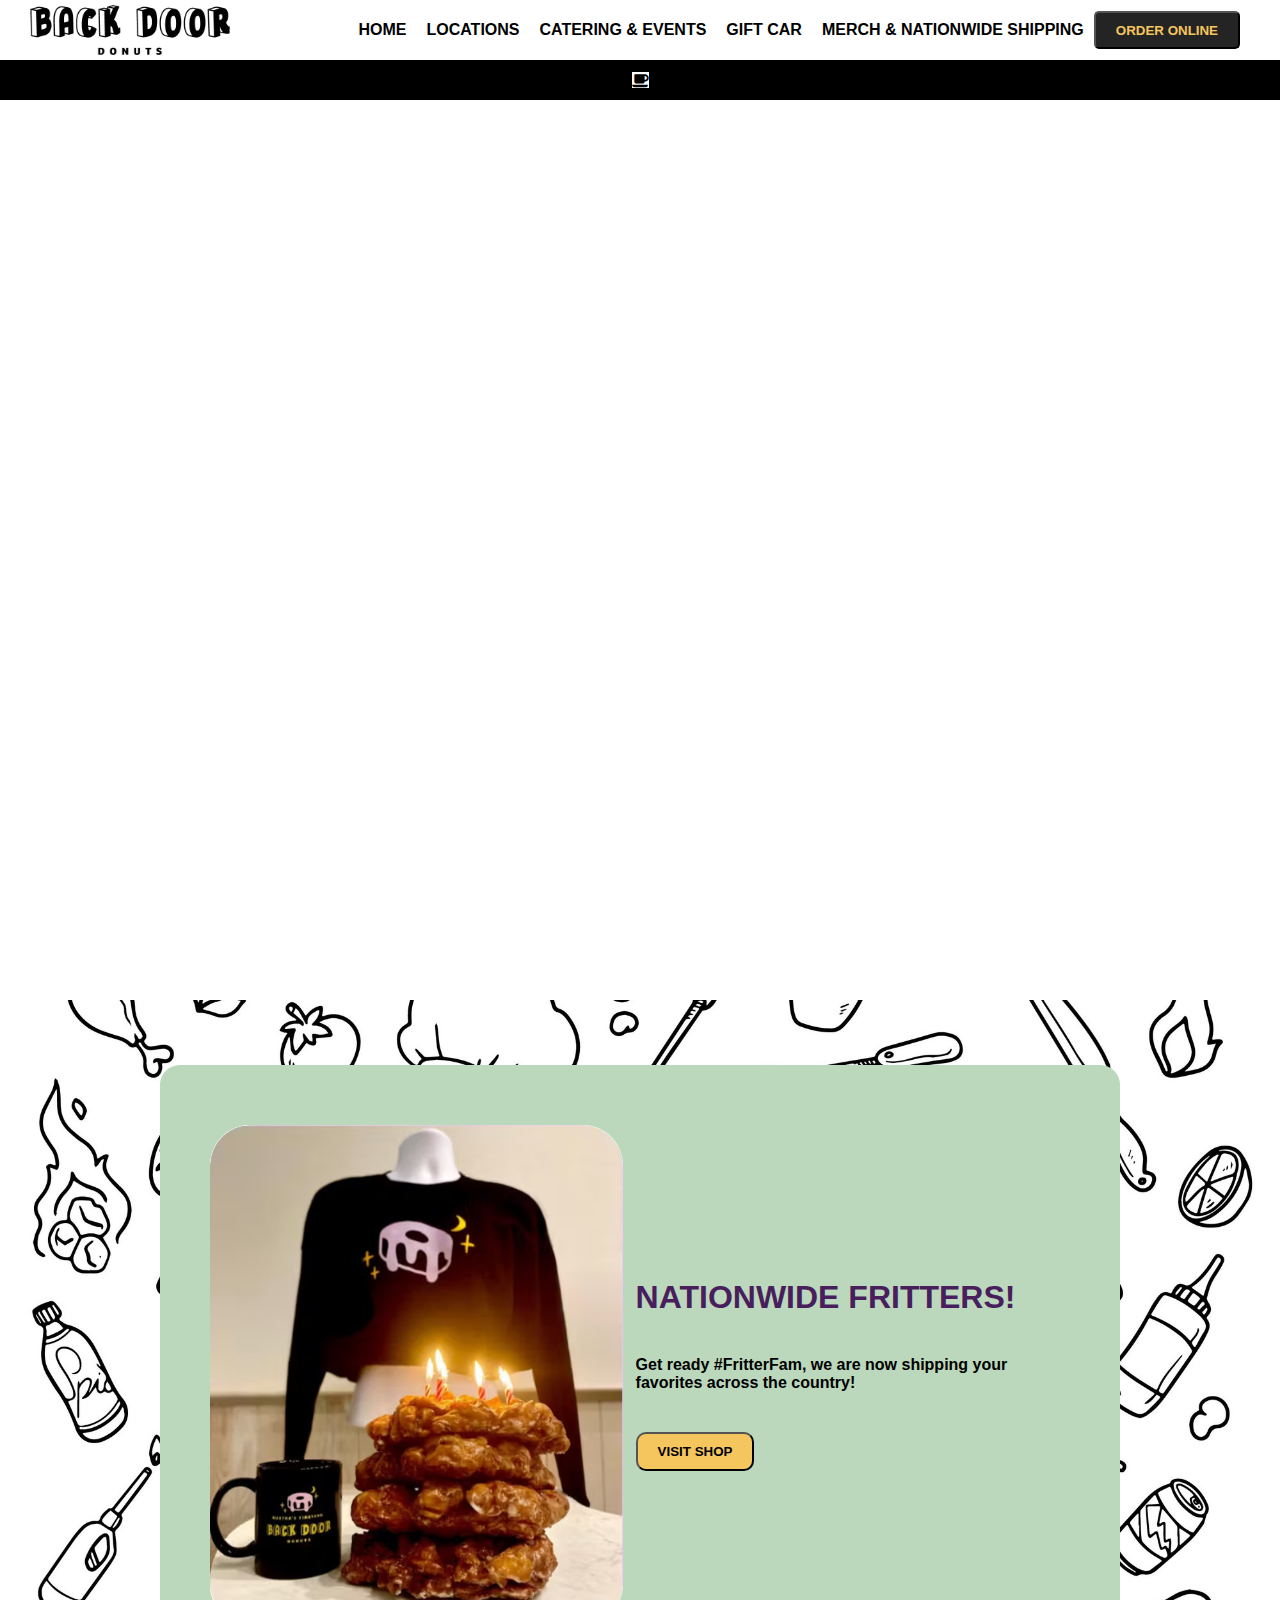
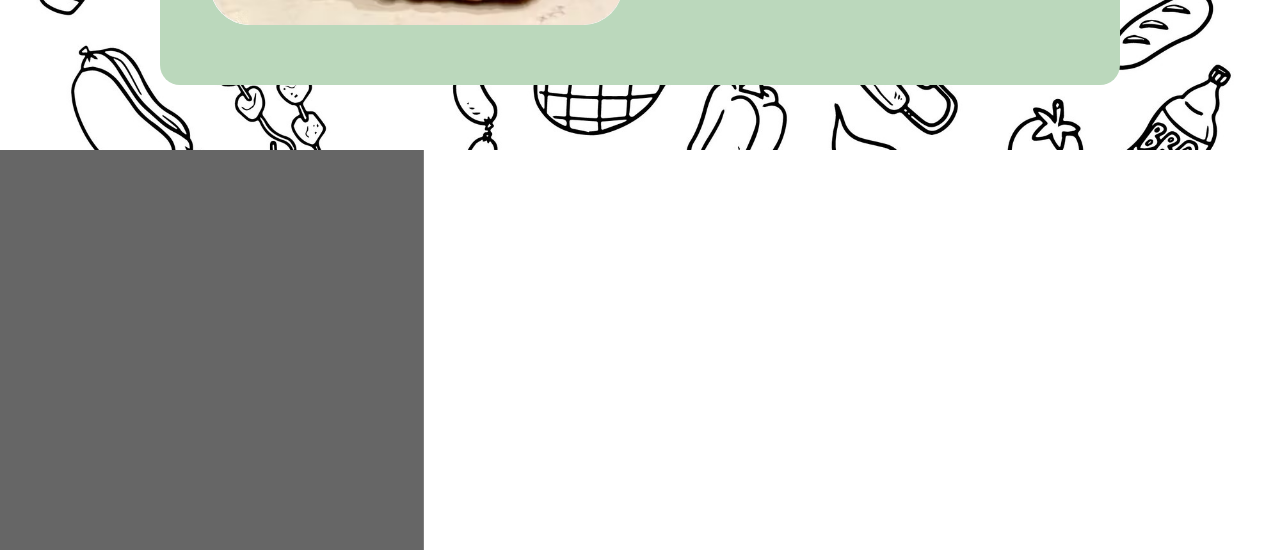
==== resturantWebsite/index.html @ cfe235b6 "adding the next section plus next section" ====
<!DOCTYPE html>
<html lang="en">
<head>
    <meta charset="UTF-8">
    <meta name="viewport" content="width=device-width, initial-scale=1.0">
    <title>Haywhy Restaurant</title>
    <link href="index.css" rel="stylesheet">
    <link rel="stylesheet" href="https://cdnjs.cloudflare.com/ajax/libs/font-awesome/4.7.0/css/font-awesome.min.css">
    <link rel="icon" type="image/x-icon" href="./assets/websitelogo.png">
</head>
<body>
    <header>
        <nav>
            <div>
                <img src="./assets/websitelogo.png" alt="">
            </div>
            <div>
                <ul>
                    <li>Home</li>
                    <li class="dropdown">
                        Locations
                        <div class="dropdown-content">
                            <a href="#">Back Door Donut Oak Bluffs</a>
                            <a href="#">Back Door Donut Boston Pop-up</a>
                        </div>
                    </li>
                    <li>Catering & Events</li>
                    <li>Gift car</li>
                    <li>Merch & Nationwide shipping</li>
                    <button class="nav-button">Order online</button>
                </ul>
            </div>
        </nav>
    </header>
    <div class="scnd-header">
        <i class="fa fa-coffee"></i>
    </div>
    <section>
        <div class="hero">
            <iframe src="//player.vimeo.com/video/863337217?title=0&amp;byline=0&amp;landscape=1&amp;color=3a6774&amp;autoplay=1&amp;loop=1&amp;background=1" frameborder="0" marginwidth="0" marginheight="0" hspace="0" vspace="0" width="100%" framespacing="0" height="100%"></iframe>
        </div>
    </section>
    <section>
        <div class="visit-hero">
            <div class="section-content">
                <div class="section-image">
                    <img src="./assets/second hero pics.avif" alt="">
                </div>
                <div class="section-text">
                    <h1>NATIONWIDE FRITTERS!</h1>
                    <p>Get ready #FritterFam, we are now shipping your favorites across the country!</p>
                    <button class="visit-button">Visit shop</button>
                </div>
            </div>
        </div>
    </section>
    <section>
        <div class="images-section">
            <div class="first-container">
                <div class="first">
                    <h2>Donuts & Fritters</h2>
                </div>
            </div>
            <div class="first-container">
                <div class="second">
                    <h2>Donuts & Fritters</h2>
                </div>
            </div>
            <div class="first-container">
                <div class="third">
                    <h2>Donuts & Fritters</h2>
                </div>
            </div>
        </div>
    </section>
</body>
</html>
---- resturantWebsite/index.css ----
*{
    margin: 0;
    padding: 0;
    background-color: white;
    font-family: Helvetica, sans-serif;
    font-weight: bold;
    box-sizing: border-box;
}
html, body{
    background-color: rgb(187, 56, 56);
    padding: 0;
    margin: 0;
}

nav{
    display: flex;
    align-items: center;
    justify-content: space-between;
    height: 60px;
    padding: 5px 20px;
}
nav img{
    width: 200px;
    height: 50px;
}

nav ul, nav div, nav li{
    display: flex;
    justify-content: space-between;
    background: transparent;
    text-transform: uppercase;
    padding: 10px;
}
.nav-button{
    padding: 5px 20px;
    text-transform: uppercase;
    border-radius: 5px;
    background-color: rgb(36,36,36);
    color: rgb(246,198,94);
    font-family: Helvetica, sans-serif;
    font-weight: bold;
}

.dropdown{
    overflow: hidden;
    float: left;
}

.dropdown-content{
    display: none;
    position: absolute;
    width: 150px;
    font-size: 12px;
    padding: 10px 0;
    background-color: white;
    margin-top: 15px;
}

.dropdown:hover .dropdown-content{
    display: block;
}

.dropdown-content a {
    float: none;
    color: black;
    padding: 5px 5px;
    text-decoration: none;
    display: block;
    text-align: left;
    margin-left: 0;
}
 
.scnd-header{
    display: flex;
    align-items: center;
    justify-content: center;
    background-color: black;
    width: 100%;
    height: 40px;
}

.hero{
    display: flex;
    height: 100vh;
    width: 100%;
    padding: 0;
    margin: 0;
    background-color: rgb(36,36,36);
    line-height: 0;
    overflow-x: hidden;
}

iframe{
    margin: 0px;
    padding: -30px;
    border: none;
    line-height: 0;
    float: left;
    overflow-x: hidden;
    display: block;
    white-space: nowrap;
    left: 0;
}

.visit-hero{
    display: flex;
    justify-content: center;
    align-items: center;
    width: 100%;
    height: 750px;
    background: url("./assets/website_background.jpg");
    background-position: center;
    background-repeat: no-repeat;
    background-size: cover;
}

.section-content{
    display: flex;
    justify-content: space-between;
    align-items: center;
    width: 75%;
    height: 620px;
    padding: 50px;
    border-radius: 20px;
    background-color: rgb(187,216,188);
}

.section-image{
    display: flex;
    height: 500px;
    width: 40%;
    margin-right: 10px;
    border-radius: 40px;
}
.section-image img{
    border-radius: 40px;
}

.section-text{
    display: flex;
    flex-direction: column;
    height: 500px;
    gap: 40px;
    width: 54%;
    padding-left: 30px;
    align-items: start;
    justify-content: center;
    background: transparent;
}
.section-text h1{
    background: transparent;
    font-size: xx-large;
    font-weight: bolder;
    color: rgb(72,30,92);
}
.section-text p{
    background: transparent;
}
.visit-button{
    background-color: rgb(246,198,94);
    padding: 10px 20px;
    border-radius: 10px;
    text-transform: uppercase;
    font-weight: bold;
}

.images-section{
    display: flex;
    text-align: center;
}
.first-container{
    width: 33.1%;
    height: 400px;
    overflow: hidden;
    position: relative;
    display: inline-block;
    cursor: pointer;
}
.first, .second, .third{
    height: 100%;
    width: 100%;
    background-size: cover;
    background-repeat: no-repeat;
    transition: all .5s;
    cursor: pointer;
    background: linear-gradient(rgba(0, 0, 0, 0.60), rgba(0, 0, 0, 0.60)), url("https://images.getbento.com/accounts/b1e41b778dec00856dafecad5140d46d/media/images/92669Donuts.png?");
    background-position: center;
    background-size: cover;
}

.first h2, .second h2, .third h2{
    display: none;
    font-size: 35px;
    color: #ffffff !important;
    font-family: sans-serif;
    text-align: center;
    margin: 0;
    top: 0;
    left: 0;
    bottom: 0;
    right: 0;
    cursor: pointer;
}
.first-container:hover .first, 
.first-container:hover .second, 
.first-container:hover .third{
    display: block;
    transform: scale(1.2);
    transition: all .5s;
}
.second{
    background: url("https://images.getbento.com/accounts/b1e41b778dec00856dafecad5140d46d/media/images/12457Catering.png?");
    background-position: center;
    background-size: cover;
}
.third{
    background: url("https://images.getbento.com/accounts/b1e41b778dec00856dafecad5140d46d/media/images/31500Layer_6.png?");
    background-position: center;
    background-size: cover;
}
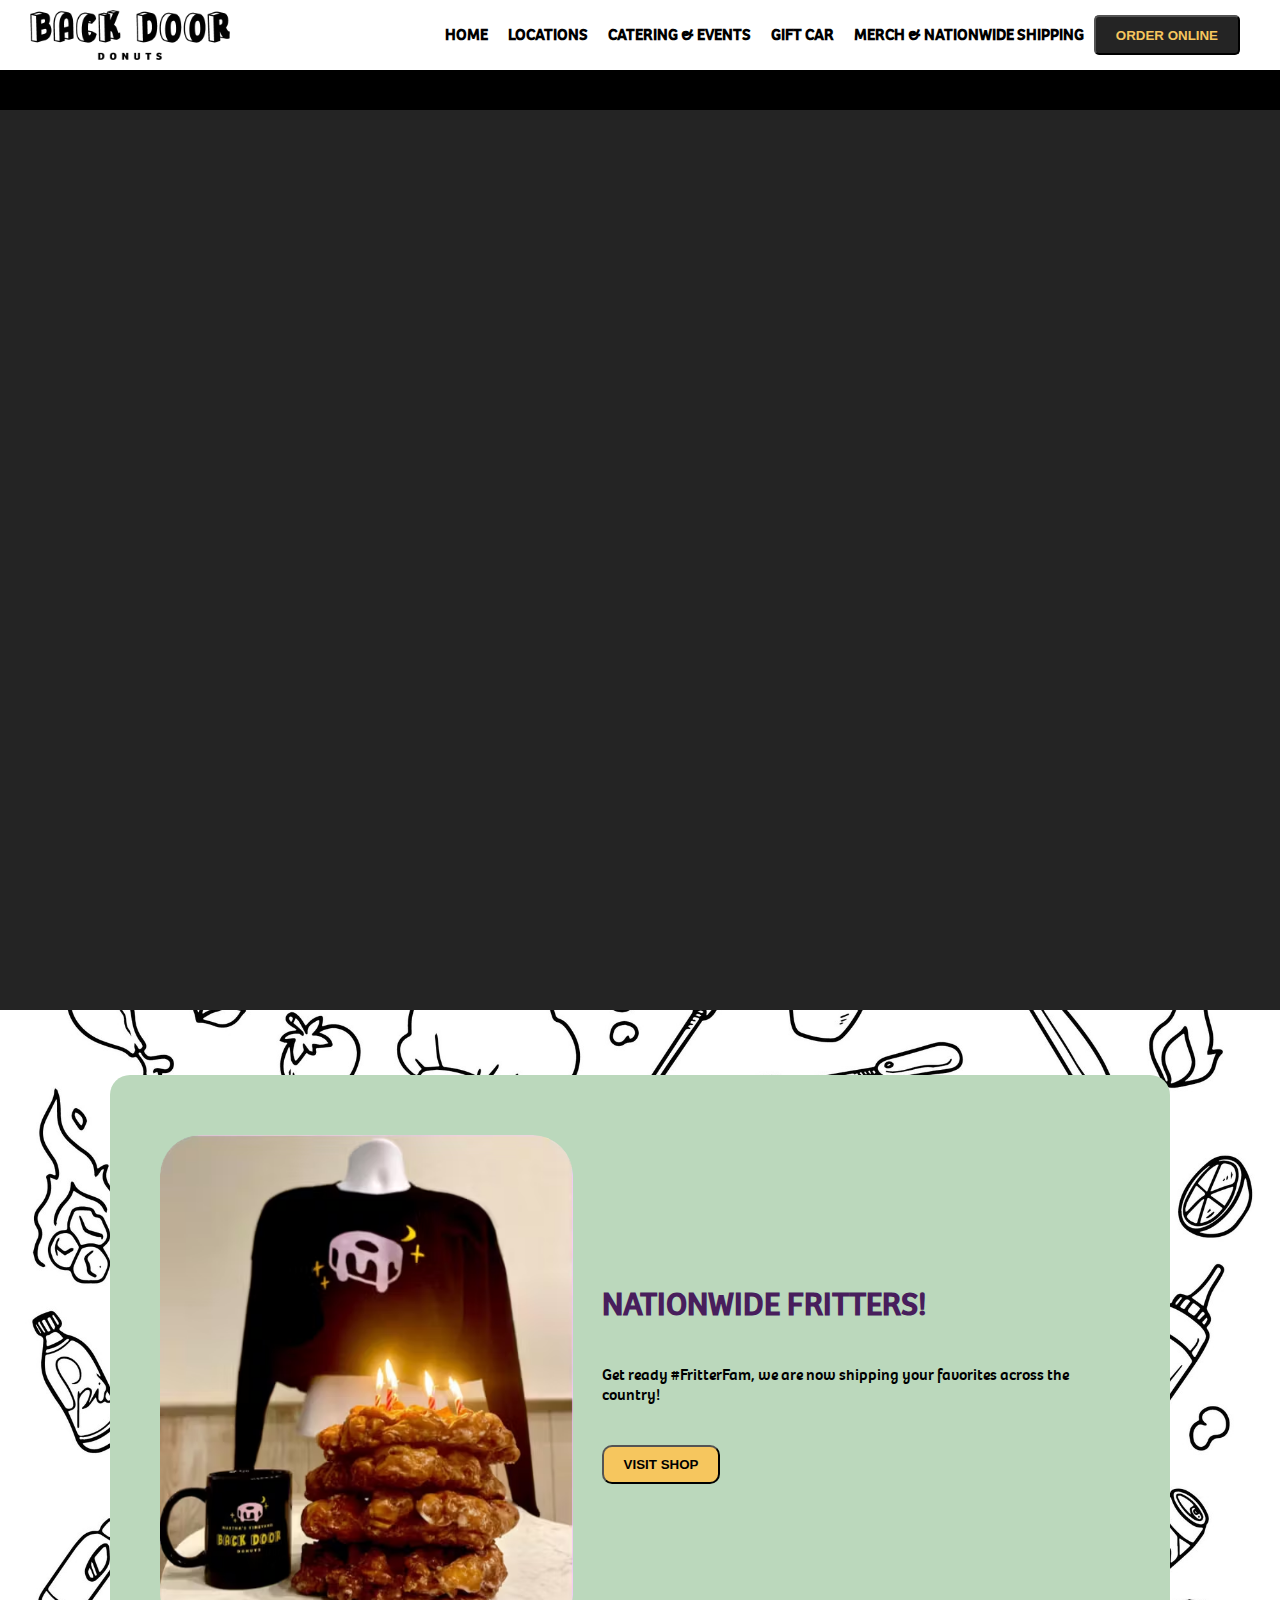
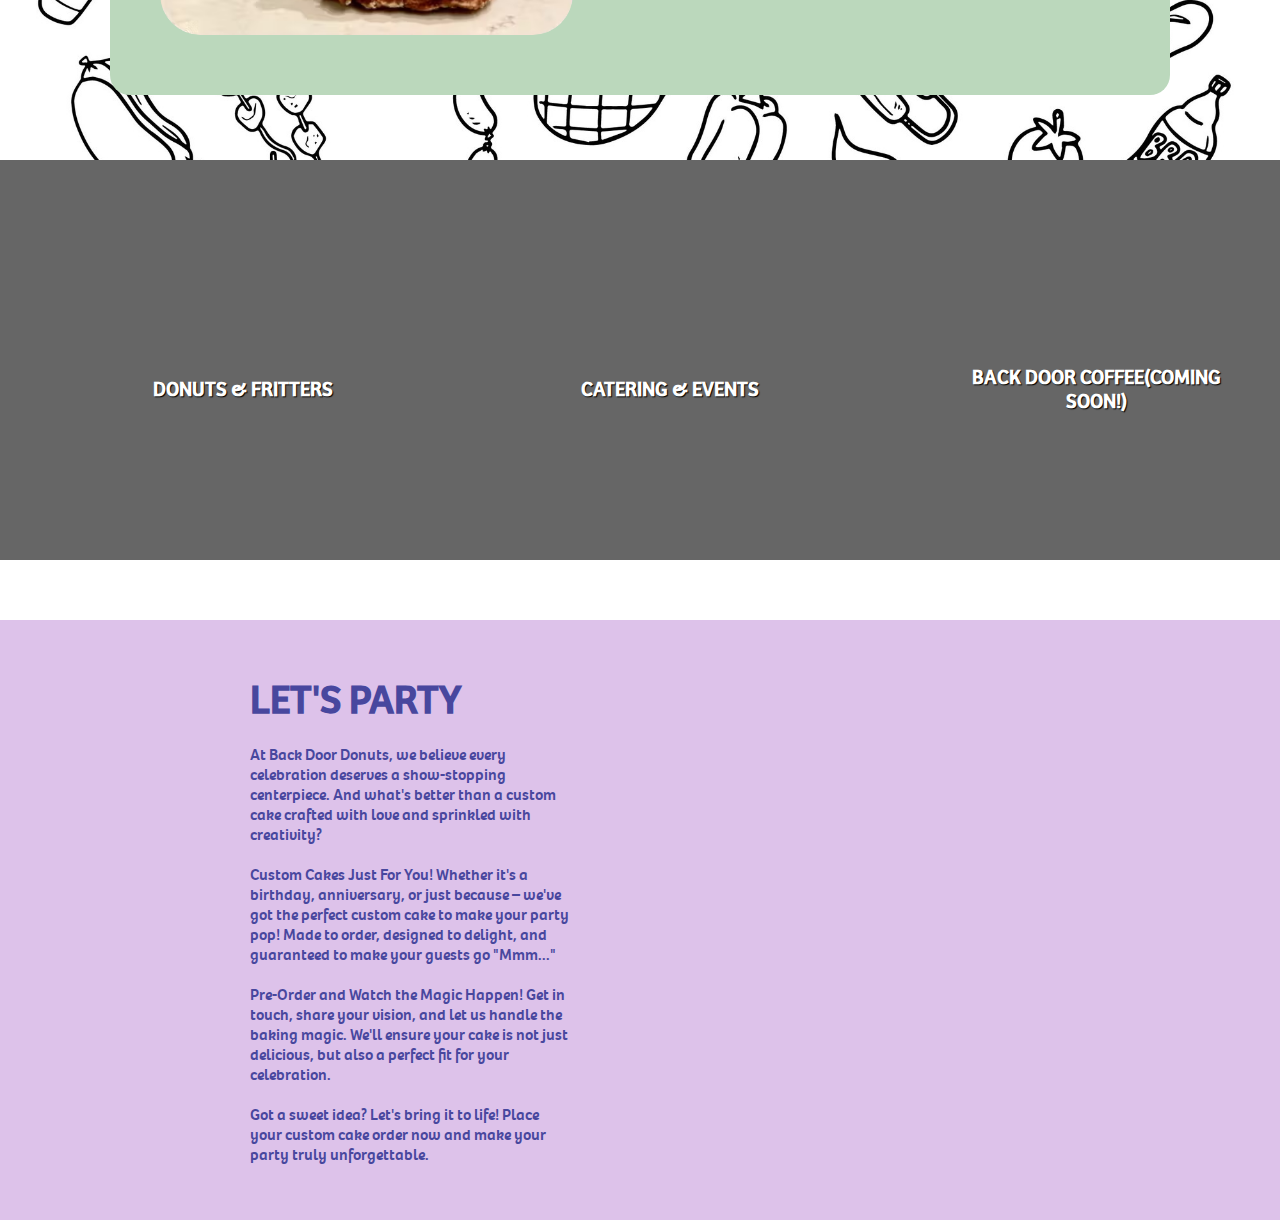
==== commit efa0addb: "making ammendments" ====
--- a/resturantWebsite/index.html
+++ b/resturantWebsite/index.html
@@ -63,15 +63,33 @@
             </div>
             <div class="first-container">
                 <div class="second">
-                    <h2>Donuts & Fritters</h2>
+                    <h2>Catering & Events</h2>
                 </div>
             </div>
             <div class="first-container">
                 <div class="third">
-                    <h2>Donuts & Fritters</h2>
+                    <h2>Back door coffee(coming soon!)</h2>
                 </div>
             </div>
         </div>
     </section>
+    <section>
+        <div class="party-section">
+            <div class="party-text">
+                <h2>LET'S PARTY</h2>
+                <span>
+                    At Back Door Donuts, we believe every celebration deserves a show-stopping centerpiece. And what's better than a custom cake crafted with love and sprinkled with creativity?</span>
+                <span>
+                    Custom Cakes Just For You! Whether it's a birthday, anniversary, or just because – we've got the perfect custom cake to make your party pop! Made to order, designed to delight, and guaranteed to make your guests go "Mmm..."</span>
+                <span>
+                    Pre-Order and Watch the Magic Happen! Get in touch, share your vision, and let us handle the baking magic. We'll ensure your cake is not just delicious, but also a perfect fit for your celebration.
+                </span>
+                <span>
+                    Got a sweet idea? Let's bring it to life! Place your custom cake order now and make your party truly unforgettable.
+                </span>
+            </div>
+            <div class="party-image"></div>
+        </div>
+    </section>
 </body>
 </html>--- a/resturantWebsite/index.css
+++ b/resturantWebsite/index.css
@@ -1,15 +1,13 @@
 *{
     margin: 0;
     padding: 0;
-    background-color: white;
-    font-family: Helvetica, sans-serif;
-    font-weight: bold;
-    box-sizing: border-box;
 }
 html, body{
-    background-color: rgb(187, 56, 56);
     padding: 0;
     margin: 0;
+    background-color: white;
+    font-family: 'breeregular', Helvetica, sans-serif;
+    box-sizing: border-box;
 }
 
 nav{
@@ -30,6 +28,7 @@
     background: transparent;
     text-transform: uppercase;
     padding: 10px;
+    font-weight: bold;
 }
 .nav-button{
     padding: 5px 20px;
@@ -92,14 +91,14 @@
 
 iframe{
     margin: 0px;
-    padding: -30px;
     border: none;
     line-height: 0;
     float: left;
     overflow-x: hidden;
-    display: block;
+    display: flex;
     white-space: nowrap;
     left: 0;
+    top: 0;
 }
 
 .visit-hero{
@@ -119,7 +118,7 @@
     justify-content: space-between;
     align-items: center;
     width: 75%;
-    height: 620px;
+    height: 520px;
     padding: 50px;
     border-radius: 20px;
     background-color: rgb(187,216,188);
@@ -169,52 +168,99 @@
     text-align: center;
 }
 .first-container{
-    width: 33.1%;
+    width: 33.33%;
     height: 400px;
     overflow: hidden;
     position: relative;
-    display: inline-block;
     cursor: pointer;
 }
-.first, .second, .third{
+.first, 
+.second, 
+.third{
+    display: flex;
+    justify-content: center;
+    align-items: center;
+    width: 100%;
     height: 100%;
-    width: 100%;
-    background-size: cover;
+    padding: 30px;
     background-repeat: no-repeat;
-    transition: all .5s;
-    cursor: pointer;
-    background: linear-gradient(rgba(0, 0, 0, 0.60), rgba(0, 0, 0, 0.60)), url("https://images.getbento.com/accounts/b1e41b778dec00856dafecad5140d46d/media/images/92669Donuts.png?");
-    background-position: center;
-    background-size: cover;
+    transition: all 1s;
 }
 
 .first h2, .second h2, .third h2{
-    display: none;
-    font-size: 35px;
-    color: #ffffff !important;
-    font-family: sans-serif;
-    text-align: center;
-    margin: 0;
-    top: 0;
-    left: 0;
-    bottom: 0;
-    right: 0;
-    cursor: pointer;
-}
-.first-container:hover .first, 
-.first-container:hover .second, 
-.first-container:hover .third{
-    display: block;
+    color: #ffffff;
+    text-shadow: 1px 1px 1px #000000;
+    font-size: 20px;
+    font-weight: bold;
+    position: absolute;
+    padding: 30px;
+    text-decoration: none;
+    text-transform: uppercase;
+    background: none;
+}
+.first:hover, 
+.second:hover,
+.third:hover{
     transform: scale(1.2);
-    transition: all .5s;
+}
+.first{
+    background: linear-gradient(rgba(0, 0, 0, 0.60), rgba(0, 0, 0, 0.60)), url(https://images.getbento.com/accounts/b1e41b778dec00856dafecad5140d46d/media/images/92669Donuts.png?);
+    background-position: center;
+    background-size: cover;
 }
 .second{
-    background: url("https://images.getbento.com/accounts/b1e41b778dec00856dafecad5140d46d/media/images/12457Catering.png?");
+    background: linear-gradient(rgba(0, 0, 0, 0.60), rgba(0, 0, 0, 0.60)), url("https://images.getbento.com/accounts/b1e41b778dec00856dafecad5140d46d/media/images/12457Catering.png?");
     background-position: center;
     background-size: cover;
 }
 .third{
-    background: url("https://images.getbento.com/accounts/b1e41b778dec00856dafecad5140d46d/media/images/31500Layer_6.png?");
-    background-position: center;
-    background-size: cover;
+    background: linear-gradient(rgba(0, 0, 0, 0.60), rgba(0, 0, 0, 0.60)), url("https://images.getbento.com/accounts/b1e41b778dec00856dafecad5140d46d/media/images/31500Layer_6.png?");
+    background-position: center;
+    background-size: cover;
+}
+
+.party-section{
+    display: flex;
+    justify-content: center;
+    align-items: center;
+    width: 100%;
+    height: 600px;
+    gap: 60px;
+    background-color: rgb(221,194,234);
+    margin-top: 60px;
+}
+.party-text{
+    display: flex;
+    flex-direction: column;
+    width: 25%;
+    justify-content: center;
+    align-items: start;
+    padding: 60px;
+    gap: 20px;
+    color: rgb(72,71,158);
+    font-family: 'breeregular' !important;
+    font-weight: normal;
+    font-style: normal;
+}
+.party-text h2{
+    font-weight: bold;
+    font-style: normal;
+    font-size: 40px;
+}
+.party-image{
+    width: 400px;
+    height: 400px;
+    background: url(https://images.getbento.com/accounts/b1e41b778dec00856dafecad5140d46d/media/images/56708Peter_White_in_Frame2.png?);
+    background-position: center;
+    background-size: cover;
+}
+
+
+@font-face {
+    font-family: 'breeregular';
+    src: url('./Custom\ Font/bree_regular-webfont.woff2') format('woff2'),
+         url('./Custom\ Font/bree_regular-webfont.woff') format('woff');
+    font-weight: normal;
+    font-style: normal;
+
 }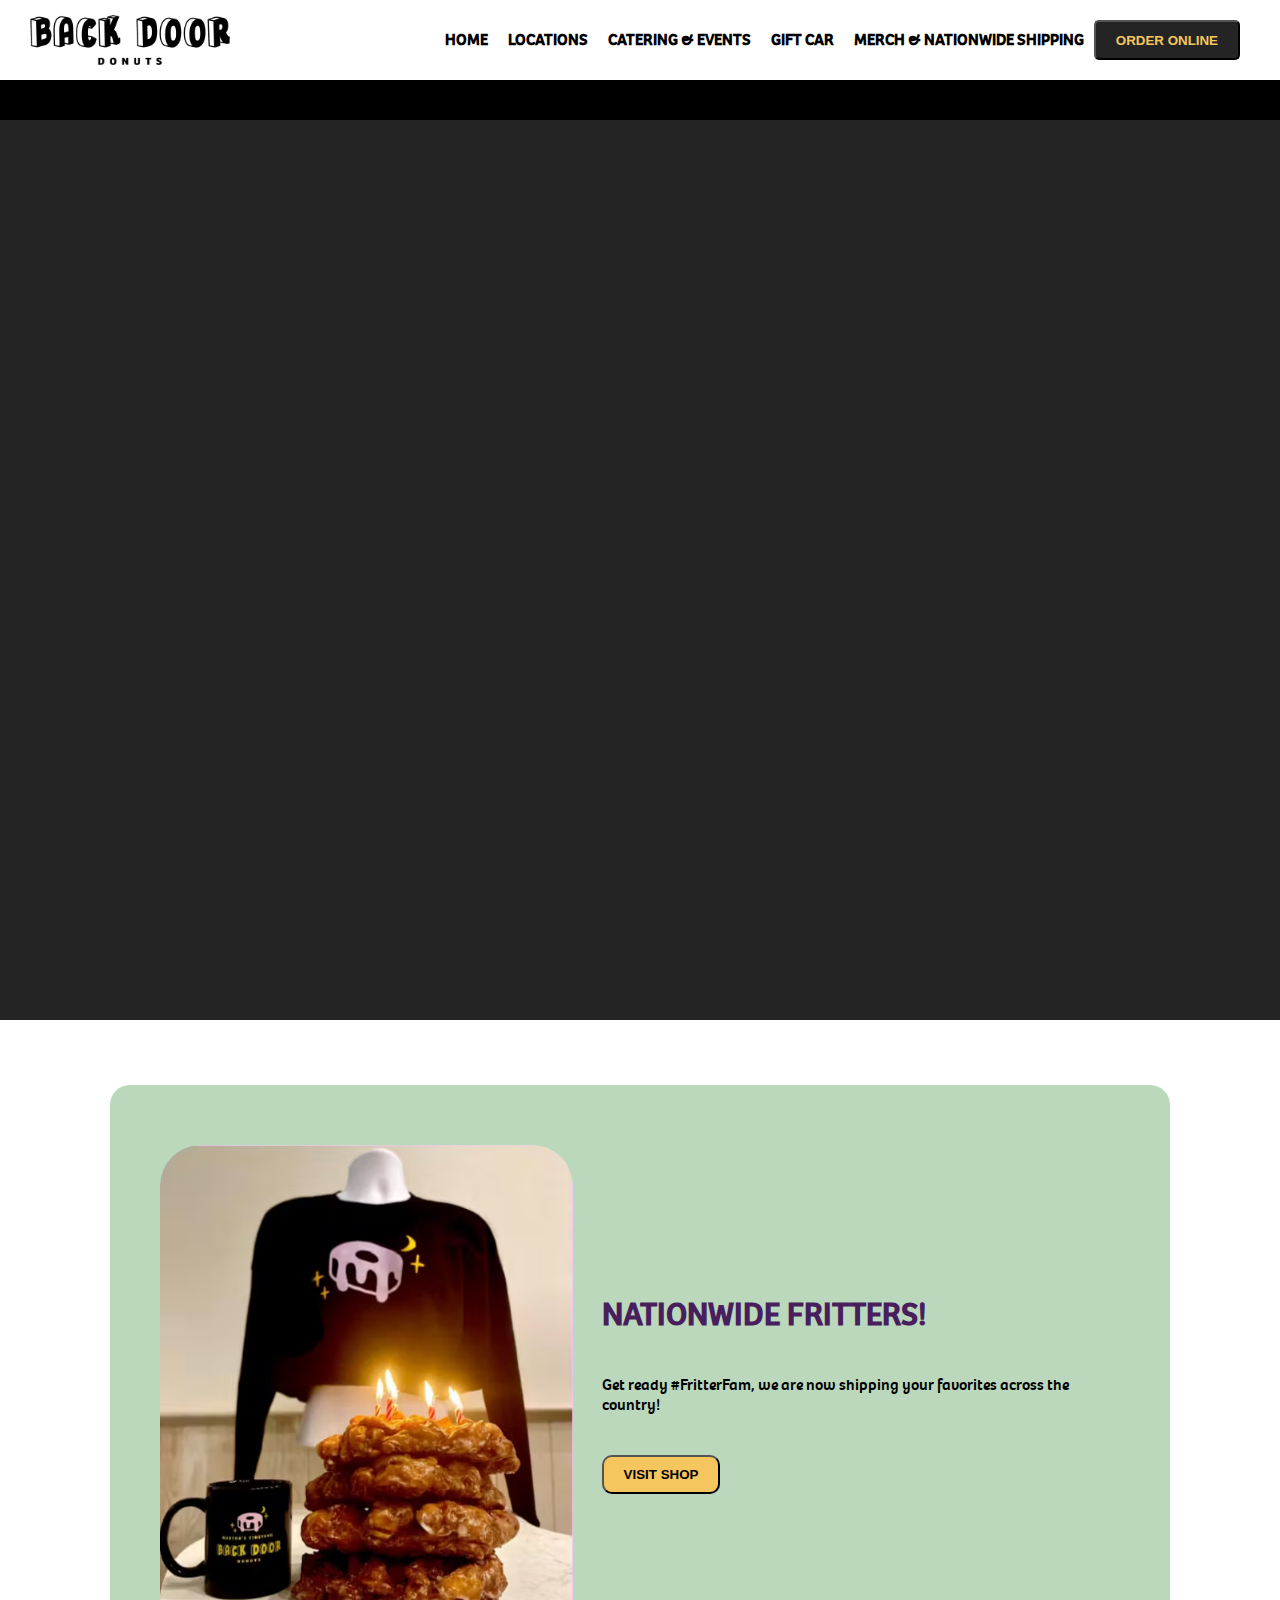
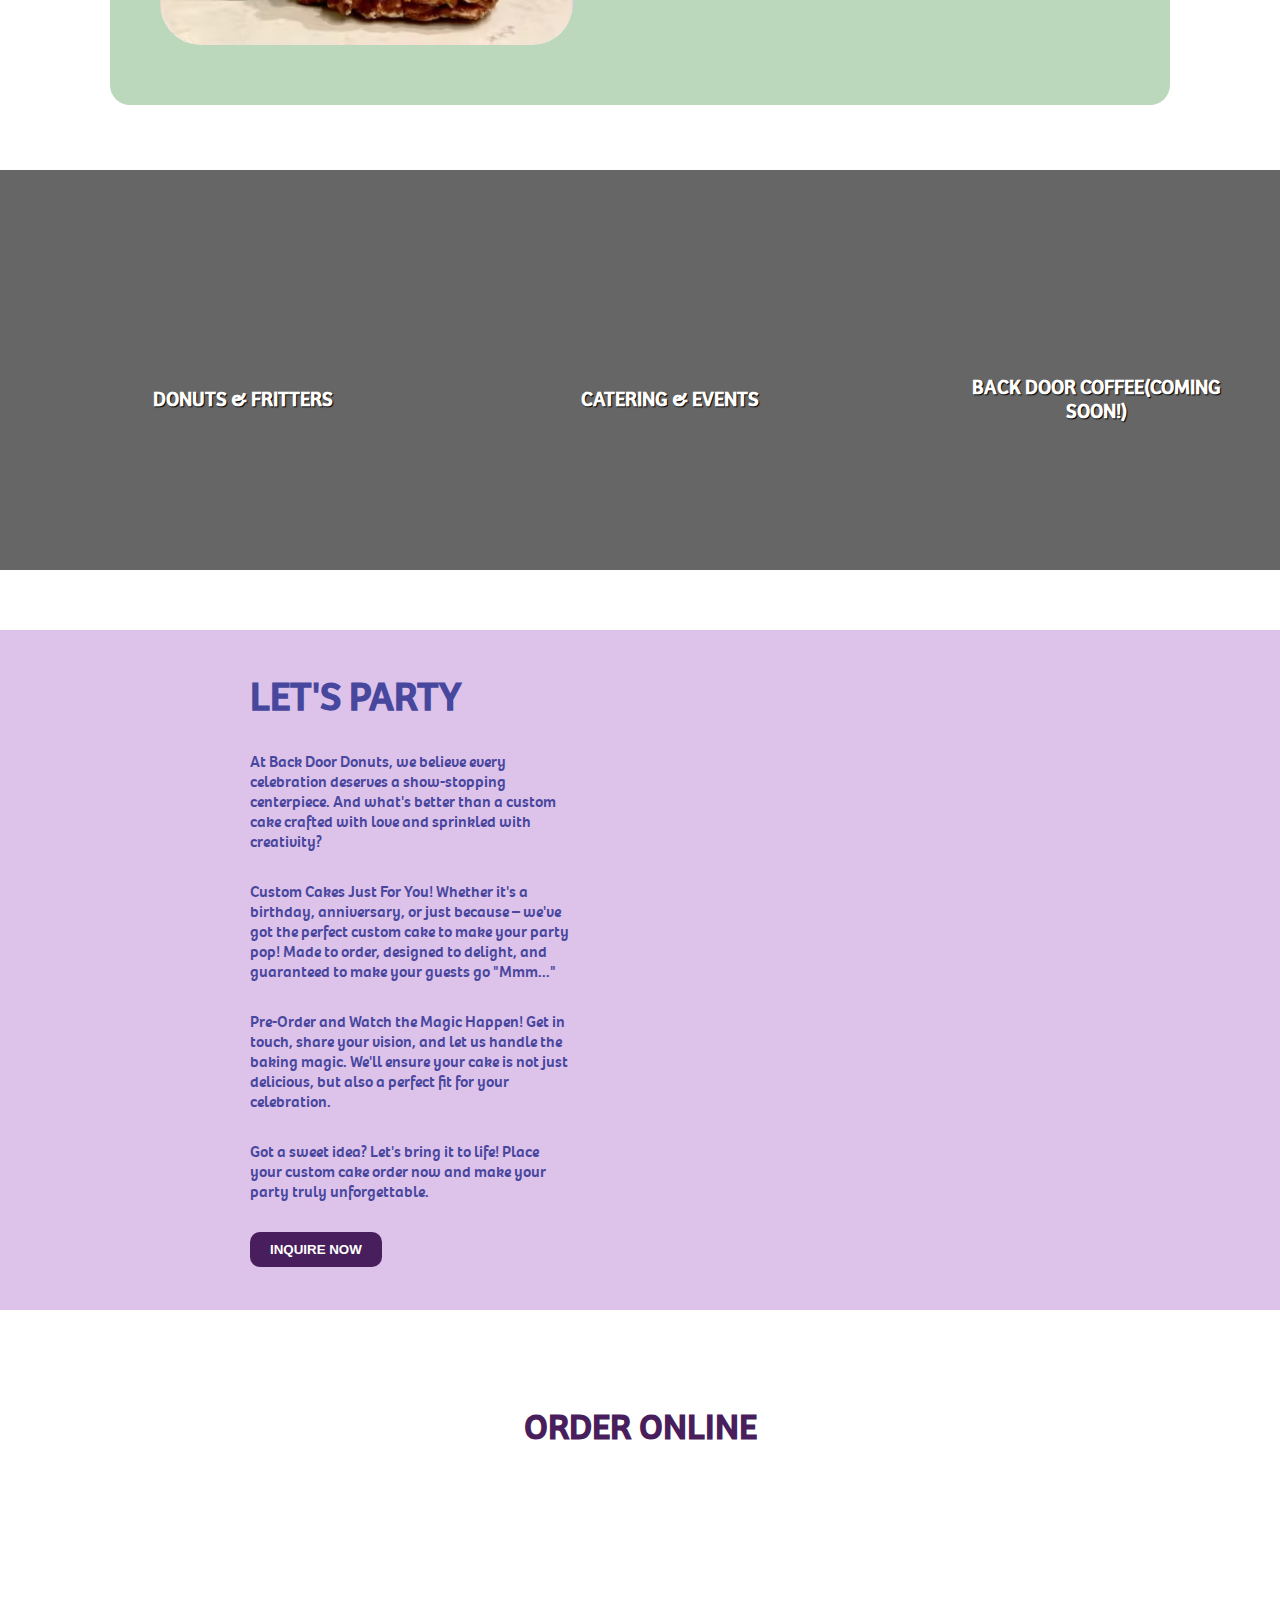
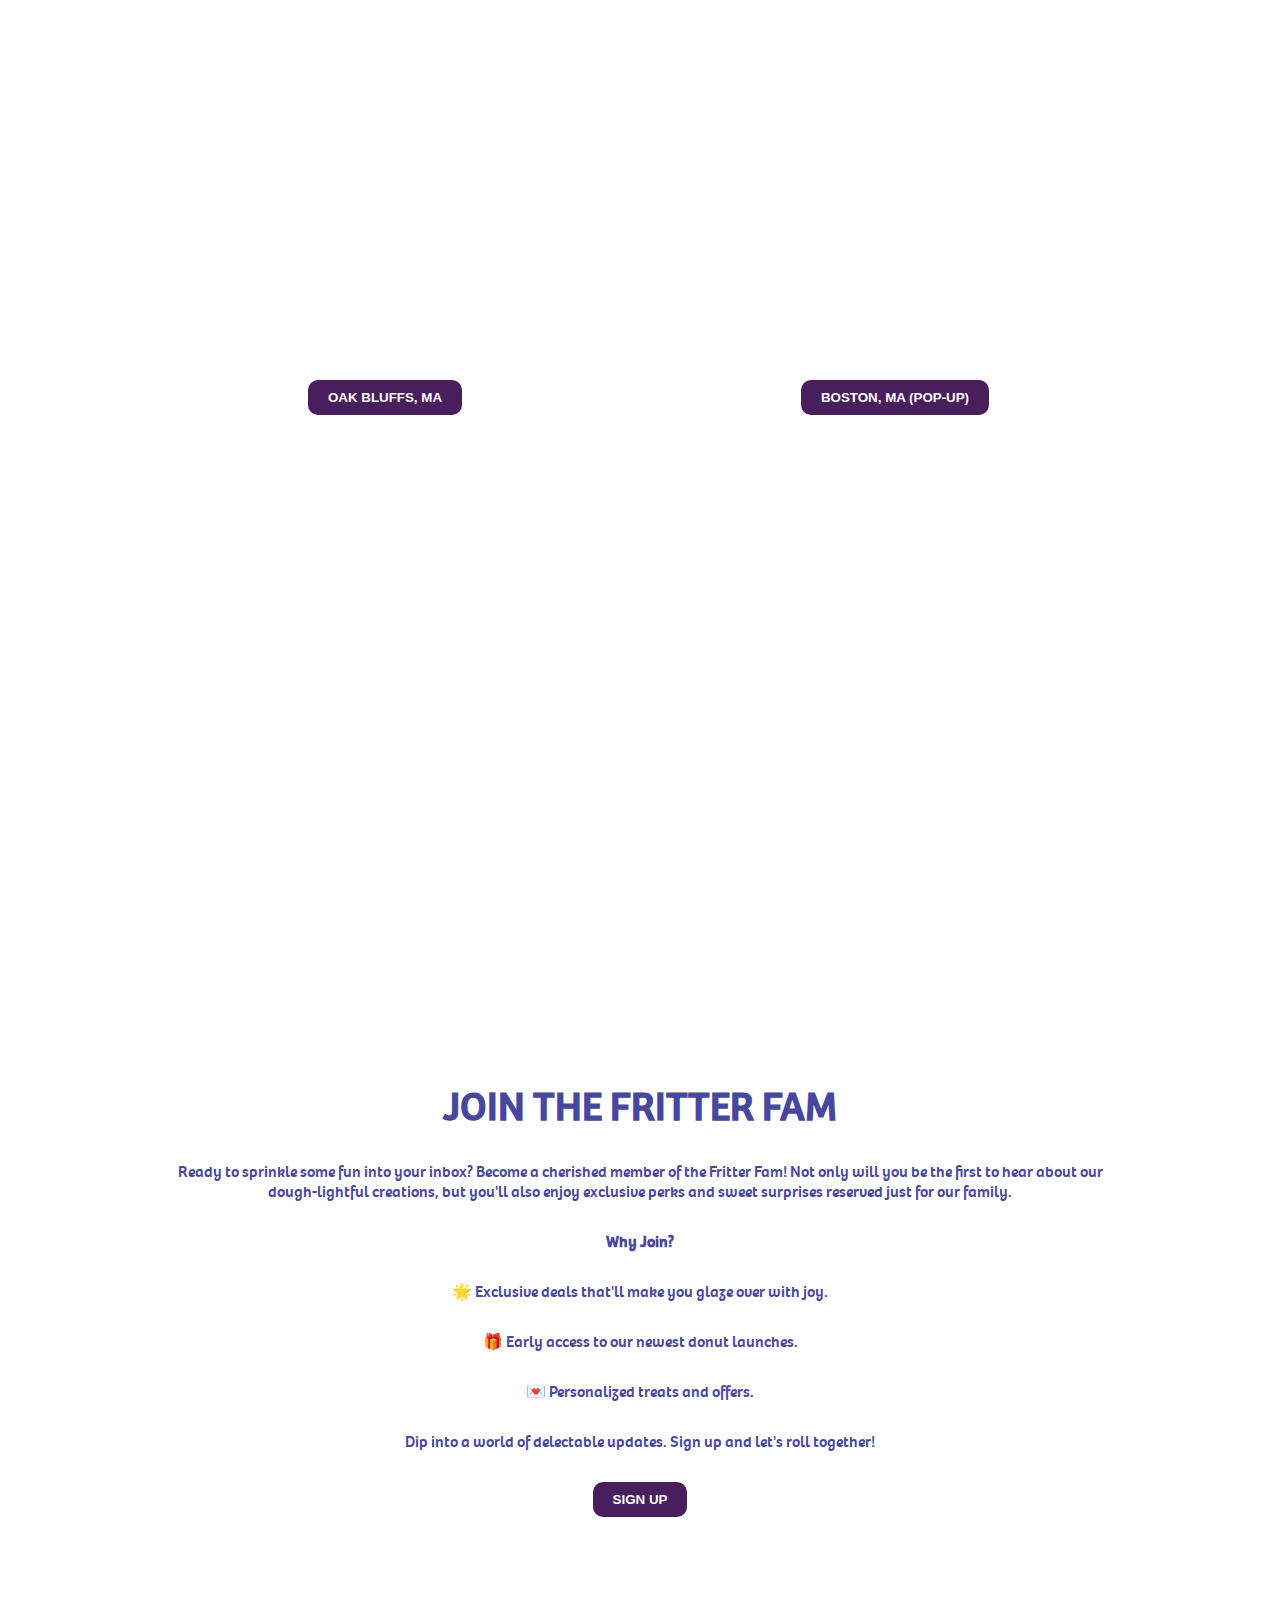
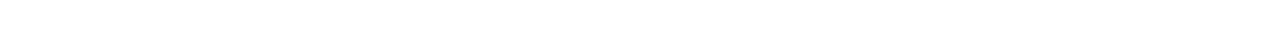
==== commit 68889b4d: "making ammendments and adding order and fritter fam sections" ====
--- a/resturantWebsite/index.html
+++ b/resturantWebsite/index.html
@@ -5,8 +5,7 @@
     <meta name="viewport" content="width=device-width, initial-scale=1.0">
     <title>Haywhy Restaurant</title>
     <link href="index.css" rel="stylesheet">
-    <link rel="stylesheet" href="https://cdnjs.cloudflare.com/ajax/libs/font-awesome/4.7.0/css/font-awesome.min.css">
-    <link rel="icon" type="image/x-icon" href="./assets/websitelogo.png">
+    <link rel="stylesheet" href="https://cdnjs.cloudflare.com/ajax/libs/font-awesome/4.7.0/css/font-awesome.min.css"><link rel="icon" href="https://media-cdn.getbento.com/accounts/b1e41b778dec00856dafecad5140d46d/media/images/93392BDD_Favicon.png">
 </head>
 <body>
     <header>
@@ -37,7 +36,7 @@
     </div>
     <section>
         <div class="hero">
-            <iframe src="//player.vimeo.com/video/863337217?title=0&amp;byline=0&amp;landscape=1&amp;color=3a6774&amp;autoplay=1&amp;loop=1&amp;background=1" frameborder="0" marginwidth="0" marginheight="0" hspace="0" vspace="0" width="100%" framespacing="0" height="100%"></iframe>
+            <iframe src="//player.vimeo.com/video/863337217?title=0&amp;byline=0&amp;landscape=1&amp;color=3a6774&amp;autoplay=1&amp;loop=1&amp;background=1" frameborder="0" allowfullscreen="" webkitallowfullscreen="true" mozallowfullscreen="true" oallowfullscreen="true" msallowfullscreen="true" marginwidth="0" marginheight="0" hspace="0" vspace="0" width="100%" framespacing="0" height="100%"></iframe>
         </div>
     </section>
     <section>
@@ -87,9 +86,52 @@
                 <span>
                     Got a sweet idea? Let's bring it to life! Place your custom cake order now and make your party truly unforgettable.
                 </span>
+                <button type="button" class="party-btn">Inquire now</button>
             </div>
             <div class="party-image"></div>
         </div>
     </section>
+    <section>
+        <div class="order">
+            <h1>Order online</h1>
+            <div class="order-samples">
+                <div class="item-container">
+                    <div class="order-item1"></div>
+                    <button type="button" class="party-btn">Oak bluffs, MA</button>
+                </div>
+                <div class="item-container">
+                    <div class="order-item2"></div>
+                    <button type="button" class="party-btn">Boston, MA (Pop-up)</button>
+                </div>
+            </div>
+        </div>
+    </section>
+    <section class="pics-section"></section>
+    <section>
+        <div class="fritter-fam">
+            <div class="fritter-fam-text">
+                <h2>JOIN THE FRITTER FAM</h2>
+                <span>
+                    Ready to sprinkle some fun into your inbox? Become a cherished member of the Fritter Fam! Not only will you be the first to hear about our dough-lightful creations, but you'll also enjoy exclusive perks and sweet surprises reserved just for our family.
+                </span>
+                <span>
+                    <b>Why Join?</b>
+                </span>
+                <span>
+                    🌟 Exclusive deals that'll make you glaze over with joy.
+                </span>
+                <span>
+                    🎁 Early access to our newest donut launches.
+                </span>
+                <span>
+                    💌 Personalized treats and offers.
+                </span>
+                <span>
+                    Dip into a world of delectable updates. Sign up and let's roll together!
+                </span>
+                <button type="button" class="party-btn">Sign up</button>
+            </div>
+        </div>
+    </section>
 </body>
 </html>--- a/resturantWebsite/index.css
+++ b/resturantWebsite/index.css
@@ -14,7 +14,7 @@
     display: flex;
     align-items: center;
     justify-content: space-between;
-    height: 60px;
+    height: 70px;
     padding: 5px 20px;
 }
 nav img{
@@ -90,15 +90,18 @@
 }
 
 iframe{
-    margin: 0px;
-    border: none;
-    line-height: 0;
-    float: left;
-    overflow-x: hidden;
-    display: flex;
-    white-space: nowrap;
-    left: 0;
-    top: 0;
+    margin: 0 !important;
+    padding: 0 !important;
+    border: none !important;
+    line-height: 0 !important;
+    float: left !important;
+    overflow-x: hidden !important;
+    white-space: nowrap !important;
+    vertical-align: bottom !important;
+    left: 0 !important;
+    top: 0 !important;
+    background-position: center;
+    background-size: cover;
 }
 
 .visit-hero{
@@ -107,7 +110,7 @@
     align-items: center;
     width: 100%;
     height: 750px;
-    background: url("./assets/website_background.jpg");
+    background: url(https://images.getbento.com/accounts/b1e41b778dec00856dafecad5140d46d/media/images/46785Donut_Pattern_Overlay.png?);
     background-position: center;
     background-repeat: no-repeat;
     background-size: cover;
@@ -224,7 +227,7 @@
     justify-content: center;
     align-items: center;
     width: 100%;
-    height: 600px;
+    height: 680px;
     gap: 60px;
     background-color: rgb(221,194,234);
     margin-top: 60px;
@@ -236,7 +239,7 @@
     justify-content: center;
     align-items: start;
     padding: 60px;
-    gap: 20px;
+    gap: 30px;
     color: rgb(72,71,158);
     font-family: 'breeregular' !important;
     font-weight: normal;
@@ -255,7 +258,97 @@
     background-size: cover;
 }
 
-
+.party-btn{
+    text-transform: uppercase;
+    padding: 10px 20px;
+    background-color: rgb(72,30,92);
+    color: white;
+    font-weight: bolder;
+    border: none;
+    border-radius: 10px;
+    cursor: pointer;
+}
+
+.order{
+    display: flex;
+    flex-direction: column;
+    justify-content: center;
+    align-items: center;
+    height: 700px;
+    gap: 50px;
+    padding: 50px;
+    color: rgb(72,30,92);
+}
+.order h1{
+    text-transform: uppercase;
+    font-weight: bolder;
+    font-size: 36px;
+}
+.order-samples{
+    display: flex;
+    justify-content: center;
+    align-items: center;
+    gap: 60px;
+}
+.item-container{
+    display: flex;
+    flex-direction: column;
+    justify-content: center;
+    align-items: center;
+    gap: 30px;
+}
+.order-item1{
+    width: 450px;
+    height: 450px;
+    background: url(https://images.getbento.com/accounts/b1e41b778dec00856dafecad5140d46d/media/images/92278362260670_999703487657973_8974987195333613183_n.jpg?);
+    background-position: center;
+    background-size: cover;
+}
+.order-item2{
+    width: 450px;
+    height: 450px;
+    background: url(https://images.getbento.com/accounts/b1e41b778dec00856dafecad5140d46d/media/images/Screen_Shot_2023-03-01_at_3.42.34_AM.png?);
+    background-position: center;
+    background-size: cover;
+}
+.pics-section{
+    display: flex;
+    height: 450px;
+    width: 100%;
+    background: url(https://images.getbento.com/accounts/b1e41b778dec00856dafecad5140d46d/media/images/67474IMG-7064.JPG?);
+    background-position: center;
+    background-size: cover;
+}
+.fritter-fam{
+    display: flex;
+    justify-content: center;
+    align-items: center;
+    width: 100%;
+    height: 680px;
+    gap: 60px;
+    background: url(https://images.getbento.com/accounts/b1e41b778dec00856dafecad5140d46d/media/images/46785Donut_Pattern_Overlay.png?);
+    background-position: center;
+    background-size: cover;
+}
+.fritter-fam-text{
+    display: flex;
+    flex-direction: column;
+    width: 75%;
+    justify-content: center;
+    align-items: center;
+    text-align: center;
+    padding: 60px;
+    gap: 30px;
+    color: rgb(72,71,158);
+    font-family: 'breeregular' !important;
+    font-weight: normal;
+    font-style: normal;
+}
+.fritter-fam h2{
+    font-weight: bold;
+    font-style: normal;
+    font-size: 40px;
+}
 @font-face {
     font-family: 'breeregular';
     src: url('./Custom\ Font/bree_regular-webfont.woff2') format('woff2'),
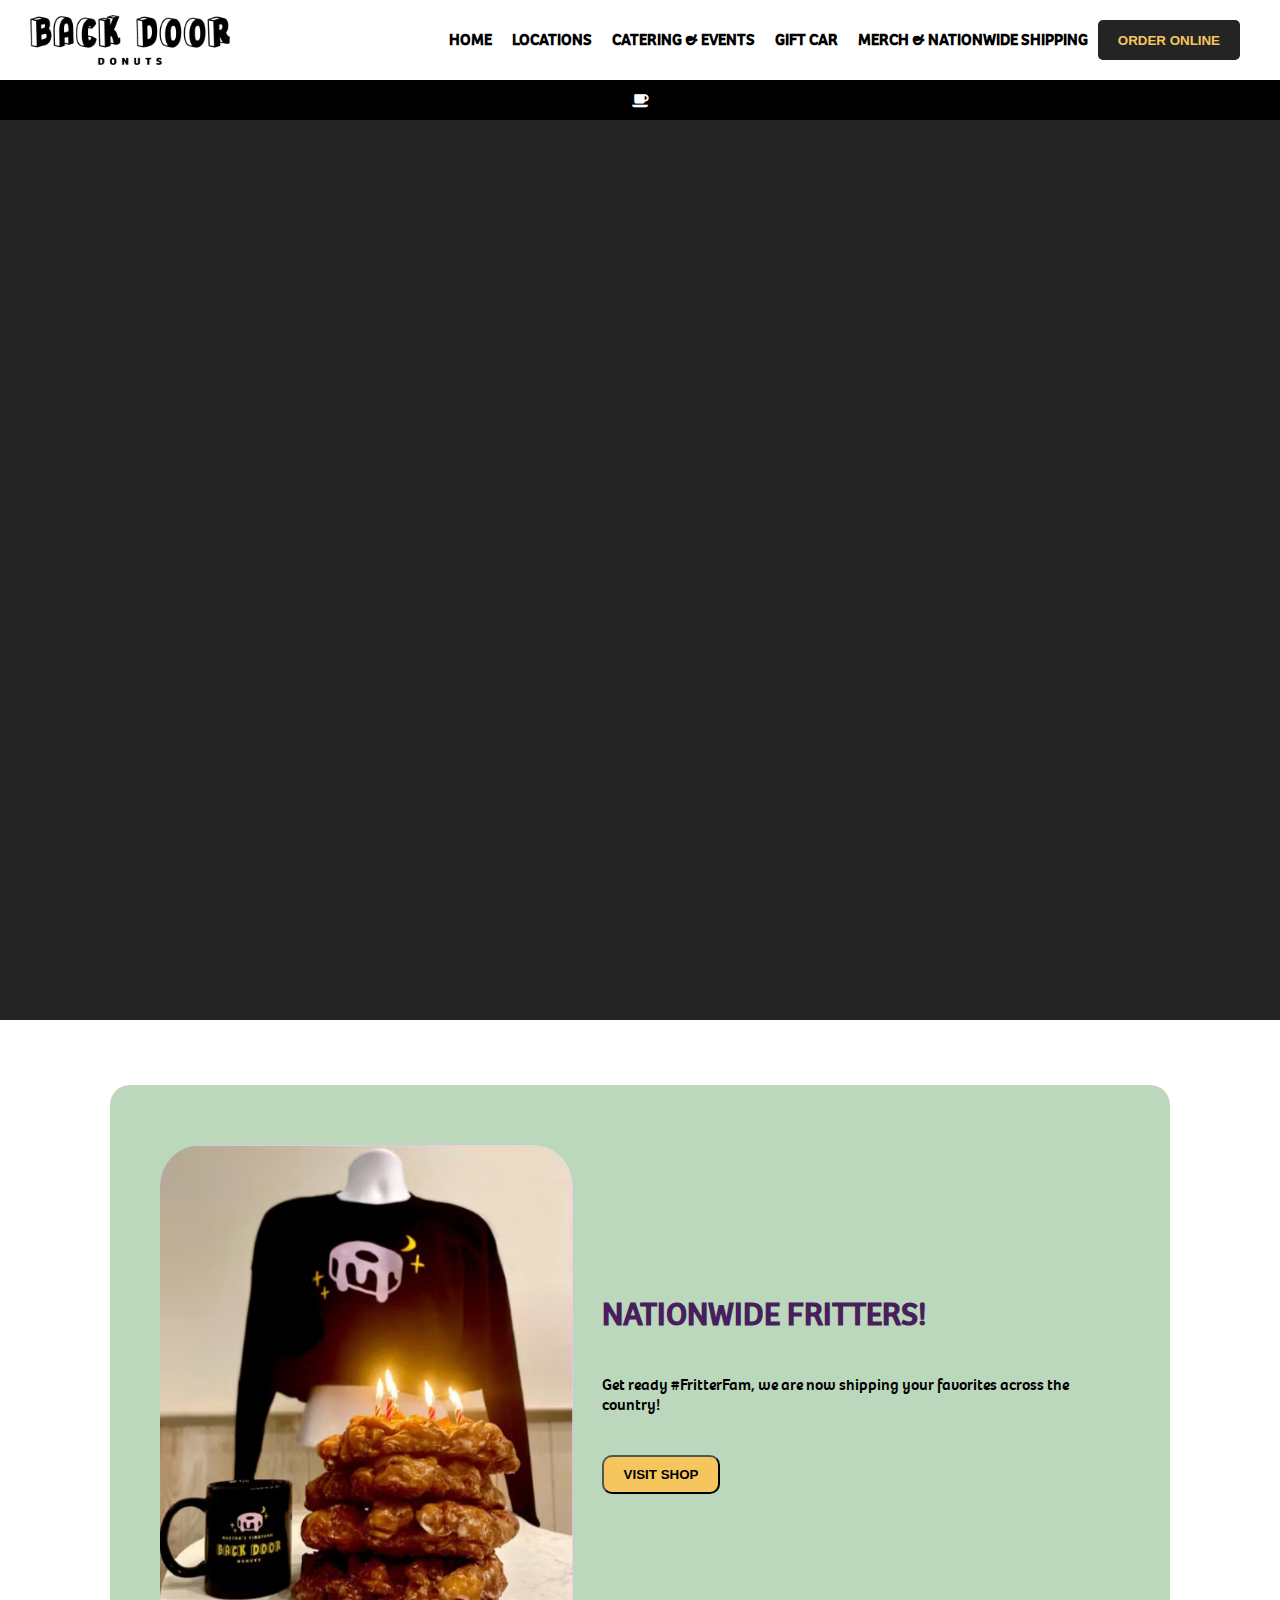
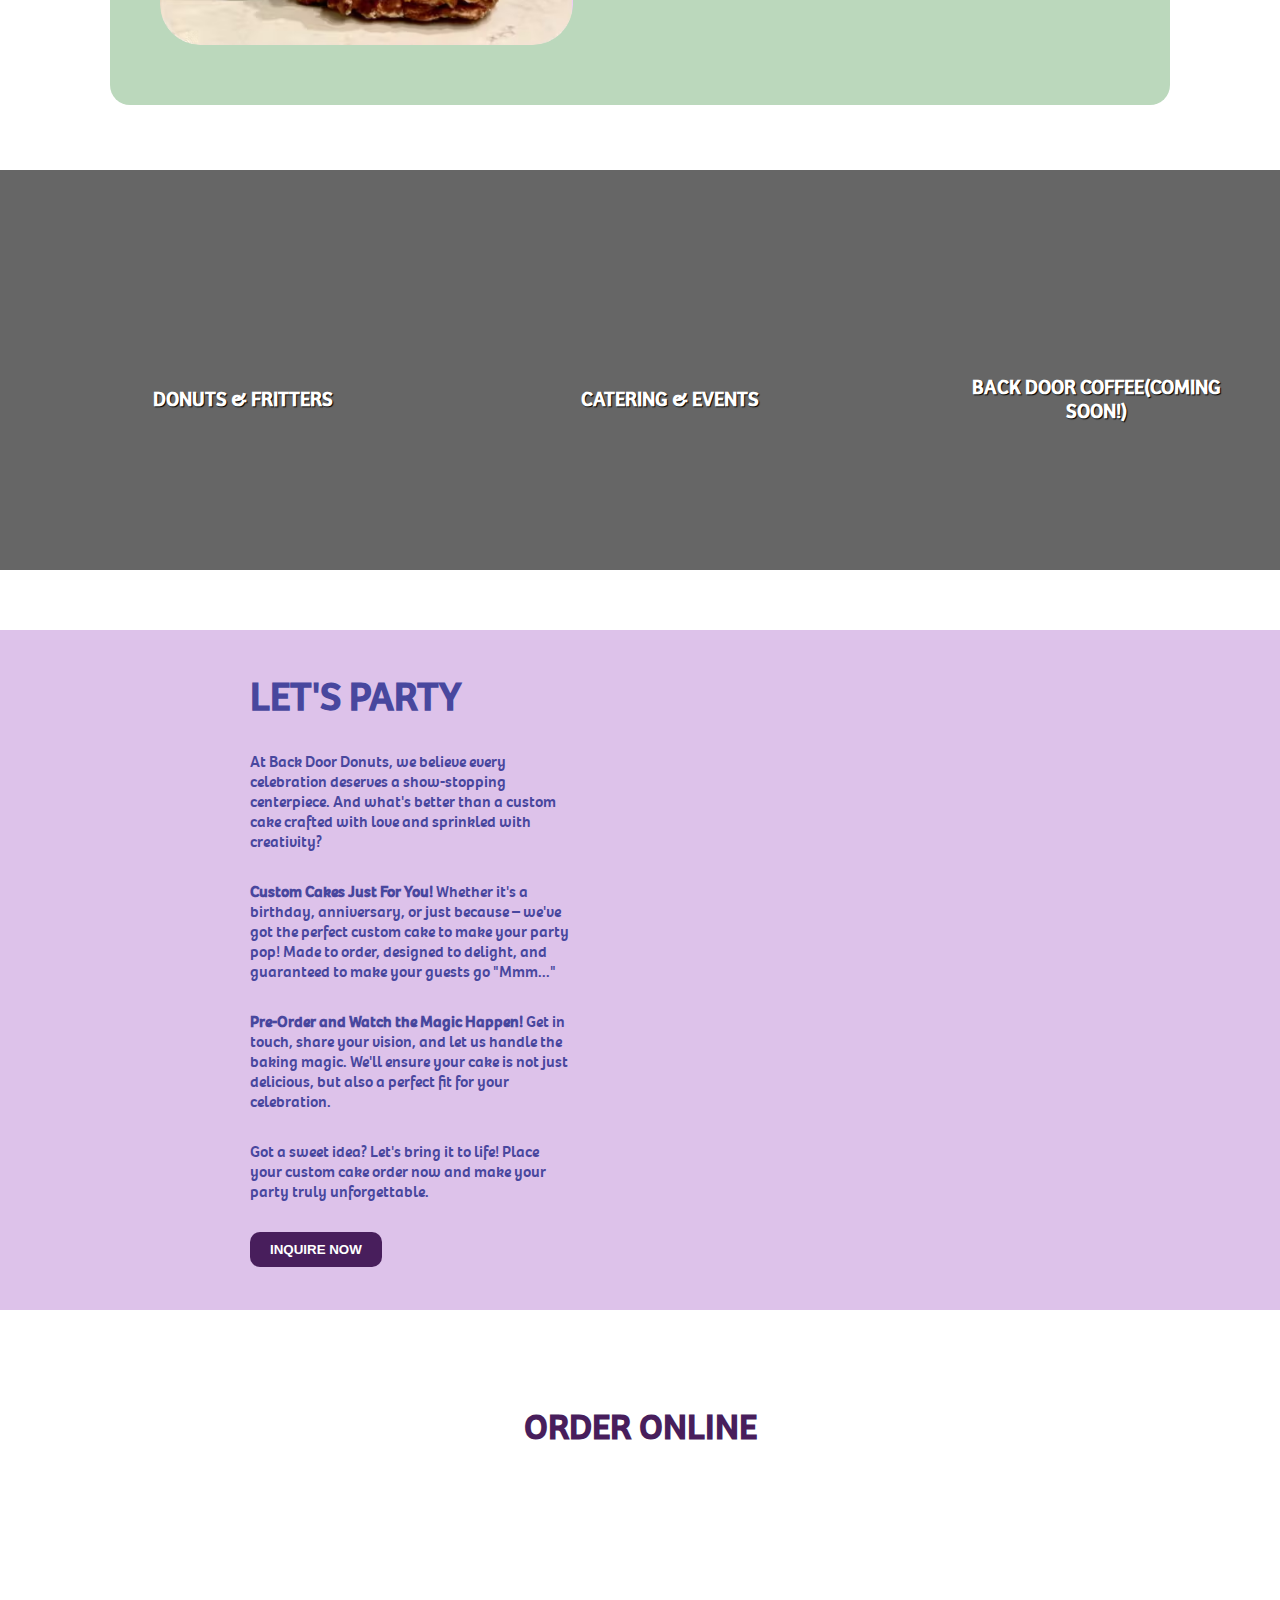
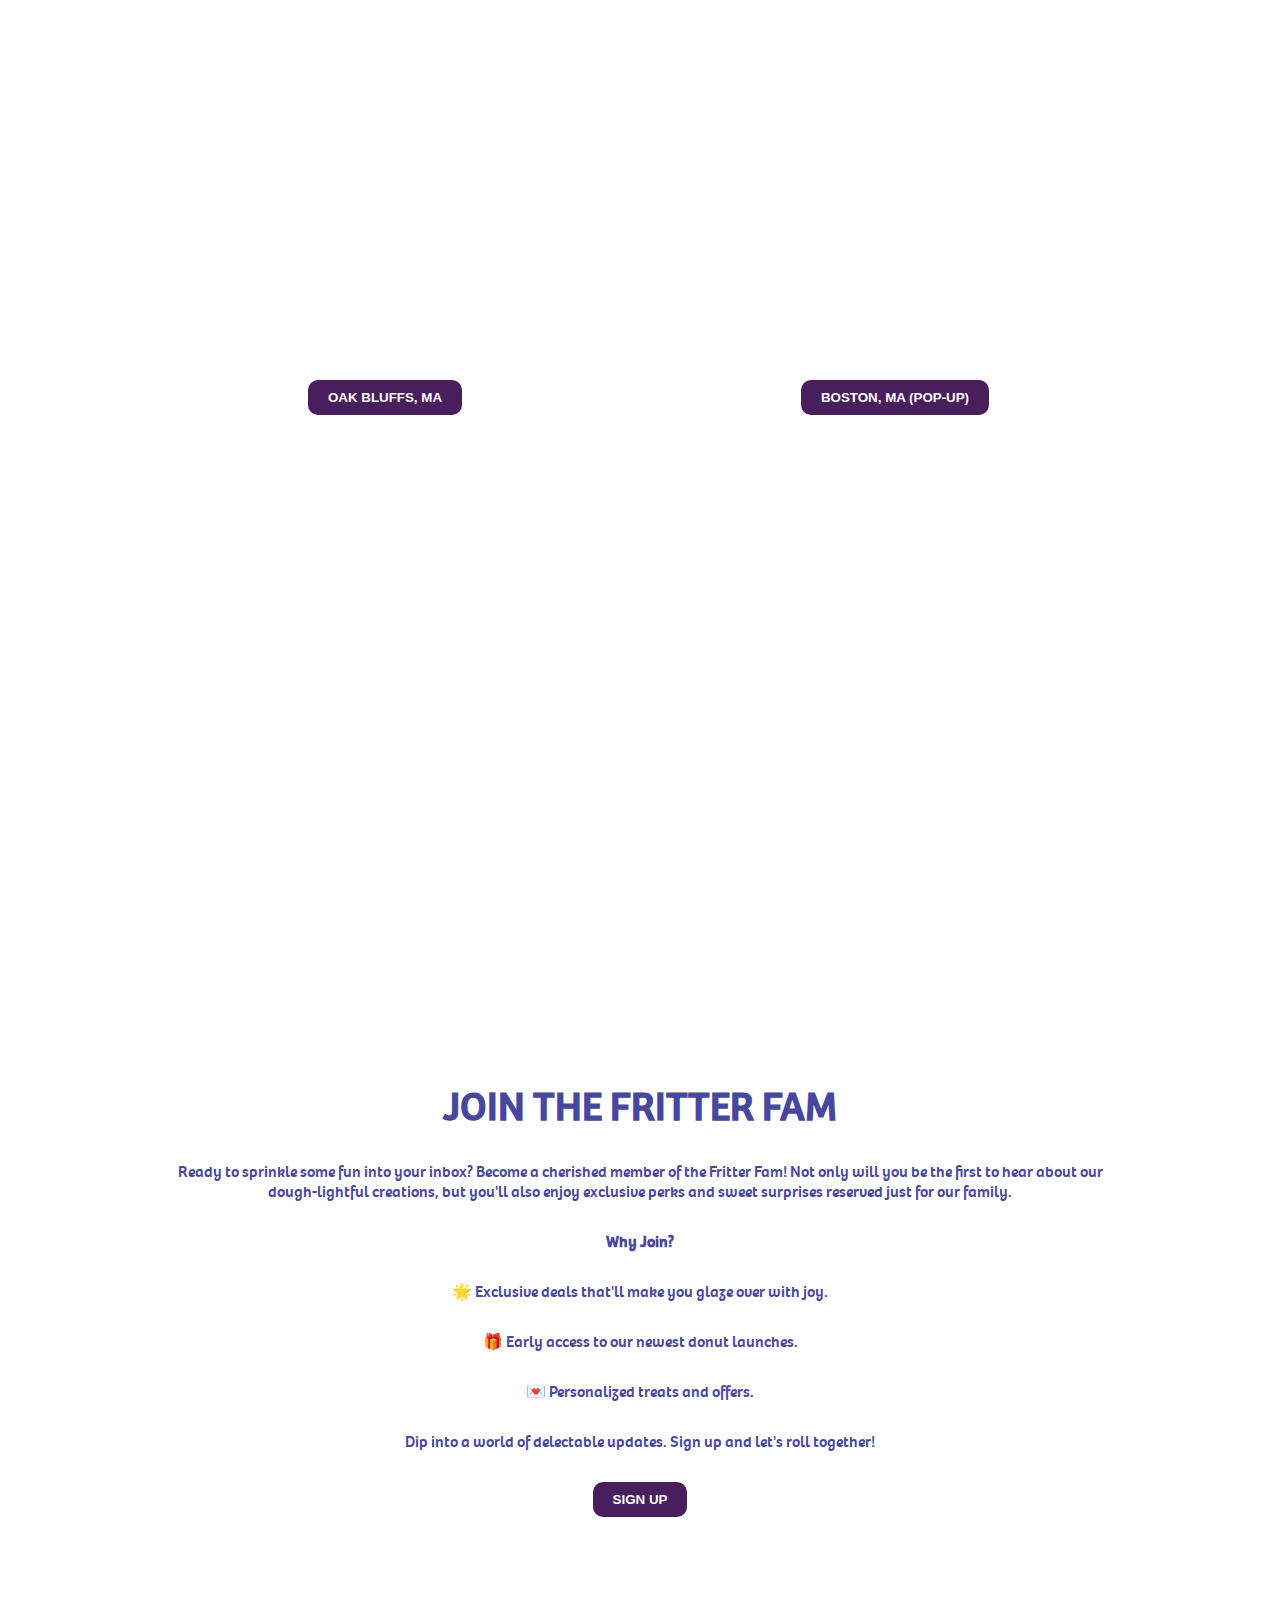
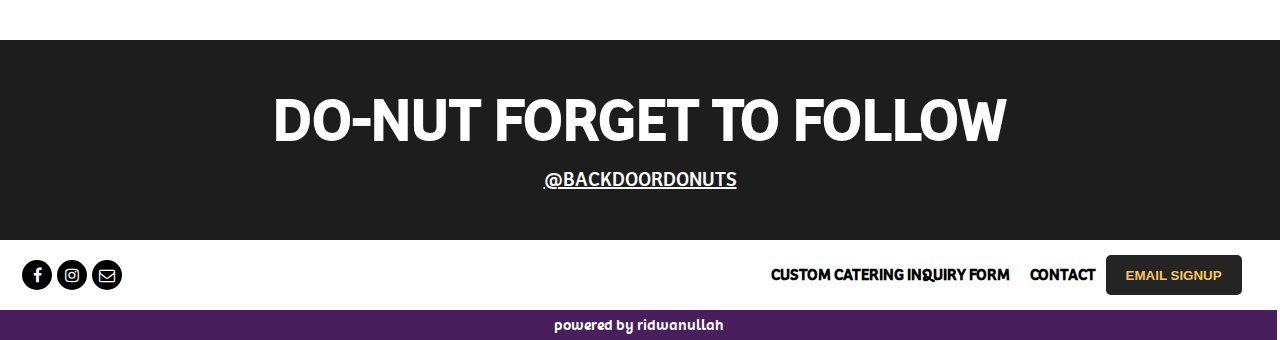
==== commit 68514c7a: "adding do-nut and footer section" ====
--- a/resturantWebsite/index.html
+++ b/resturantWebsite/index.html
@@ -79,9 +79,9 @@
                 <span>
                     At Back Door Donuts, we believe every celebration deserves a show-stopping centerpiece. And what's better than a custom cake crafted with love and sprinkled with creativity?</span>
                 <span>
-                    Custom Cakes Just For You! Whether it's a birthday, anniversary, or just because – we've got the perfect custom cake to make your party pop! Made to order, designed to delight, and guaranteed to make your guests go "Mmm..."</span>
+                    <b>Custom Cakes Just For You!</b> Whether it's a birthday, anniversary, or just because – we've got the perfect custom cake to make your party pop! Made to order, designed to delight, and guaranteed to make your guests go "Mmm..."</span>
                 <span>
-                    Pre-Order and Watch the Magic Happen! Get in touch, share your vision, and let us handle the baking magic. We'll ensure your cake is not just delicious, but also a perfect fit for your celebration.
+                    <b>Pre-Order and Watch the Magic Happen!</b> Get in touch, share your vision, and let us handle the baking magic. We'll ensure your cake is not just delicious, but also a perfect fit for your celebration.
                 </span>
                 <span>
                     Got a sweet idea? Let's bring it to life! Place your custom cake order now and make your party truly unforgettable.
@@ -133,5 +133,28 @@
             </div>
         </div>
     </section>
+    <section class="backdoordonuts">
+        <h1>DO-NUT FORGET TO FOLLOW</h1>
+        <span><a href="#" target="_blank" rel="noopener noreferrer">@BACKDOORDONUTS</a></span>
+    </section>
+    <footer>
+        <div class="footer-content">
+            <div class="social-icons">
+                <i class="fa fa-facebook" aria-hidden="true"></i>
+                <i class="fa fa-instagram" aria-hidden="true"></i>
+                <i class="fa fa-envelope-o" aria-hidden="true"></i>
+            </div>
+            <div class="footer-links">
+                <ul>
+                    <li>CUSTOM CATERING INQUIRY FORM</li>
+                    <li>Contact</li>
+                    <button class="nav-button">Email Signup</button>
+                </ul>
+            </div>
+        </div>
+        <div class="copyright">
+            <a href="https://dev-robiu-ridwanullah.pantheonsite.io/">powered by ridwanullah</a>
+        </div>
+    </footer>
 </body>
 </html>--- a/resturantWebsite/index.css
+++ b/resturantWebsite/index.css
@@ -22,7 +22,9 @@
     height: 50px;
 }
 
-nav ul, nav div, nav li{
+nav ul, 
+nav div, 
+nav li{
     display: flex;
     justify-content: space-between;
     background: transparent;
@@ -38,6 +40,7 @@
     color: rgb(246,198,94);
     font-family: Helvetica, sans-serif;
     font-weight: bold;
+    border: none;
 }
 
 .dropdown{
@@ -76,6 +79,7 @@
     background-color: black;
     width: 100%;
     height: 40px;
+    color: white;
 }
 
 .hero{
@@ -349,6 +353,78 @@
     font-style: normal;
     font-size: 40px;
 }
+
+.backdoordonuts{
+    display: flex;
+    flex-direction: column;
+    justify-content: center;
+    align-items: center;
+    width: 100%;
+    height: 200px;
+    background-color: rgb(29, 29, 29);
+    color: white;
+    font-size: 30px;
+}
+.backdoordonuts a{
+    color: white;
+    font-size: 20px;
+}
+
+.footer-content{
+    display: flex;
+    justify-content: space-between;
+    align-items: center;
+    width: 97%;
+    height: 50px;
+    padding: 10px;
+}
+.social-icons{
+    display: flex;
+    justify-content: center;
+    align-items: center;
+    width: 10%;
+    gap: 5px;
+}
+.social-icons i{
+    display: flex;
+    justify-content: center;
+    align-items: center;
+    width: 30px;
+    height: 30px;
+    background-color: black;
+    border-radius: 100%;
+    color: white;
+}
+.footer-links{
+    display: flex;
+    justify-content: end;
+    align-items: center;
+    width: 80%;
+    gap: 10px;
+}
+.footer-links li, .footer-links ul{
+    display: flex;
+    justify-content: space-between;
+    background: transparent;
+    text-transform: uppercase;
+    padding: 10px;
+    font-weight: bold;
+}
+
+.copyright{
+    display: flex;
+    justify-content: center;
+    align-items: center;
+    text-align: center;
+    width: 99%;
+    height: 20px;
+    background-color: rgb(72,30,92);
+    padding: 5px;
+}
+.copyright a{
+    text-decoration: none;
+    color: white;
+}
 @font-face {
     font-family: 'breeregular';
     src: url('./Custom\ Font/bree_regular-webfont.woff2') format('woff2'),
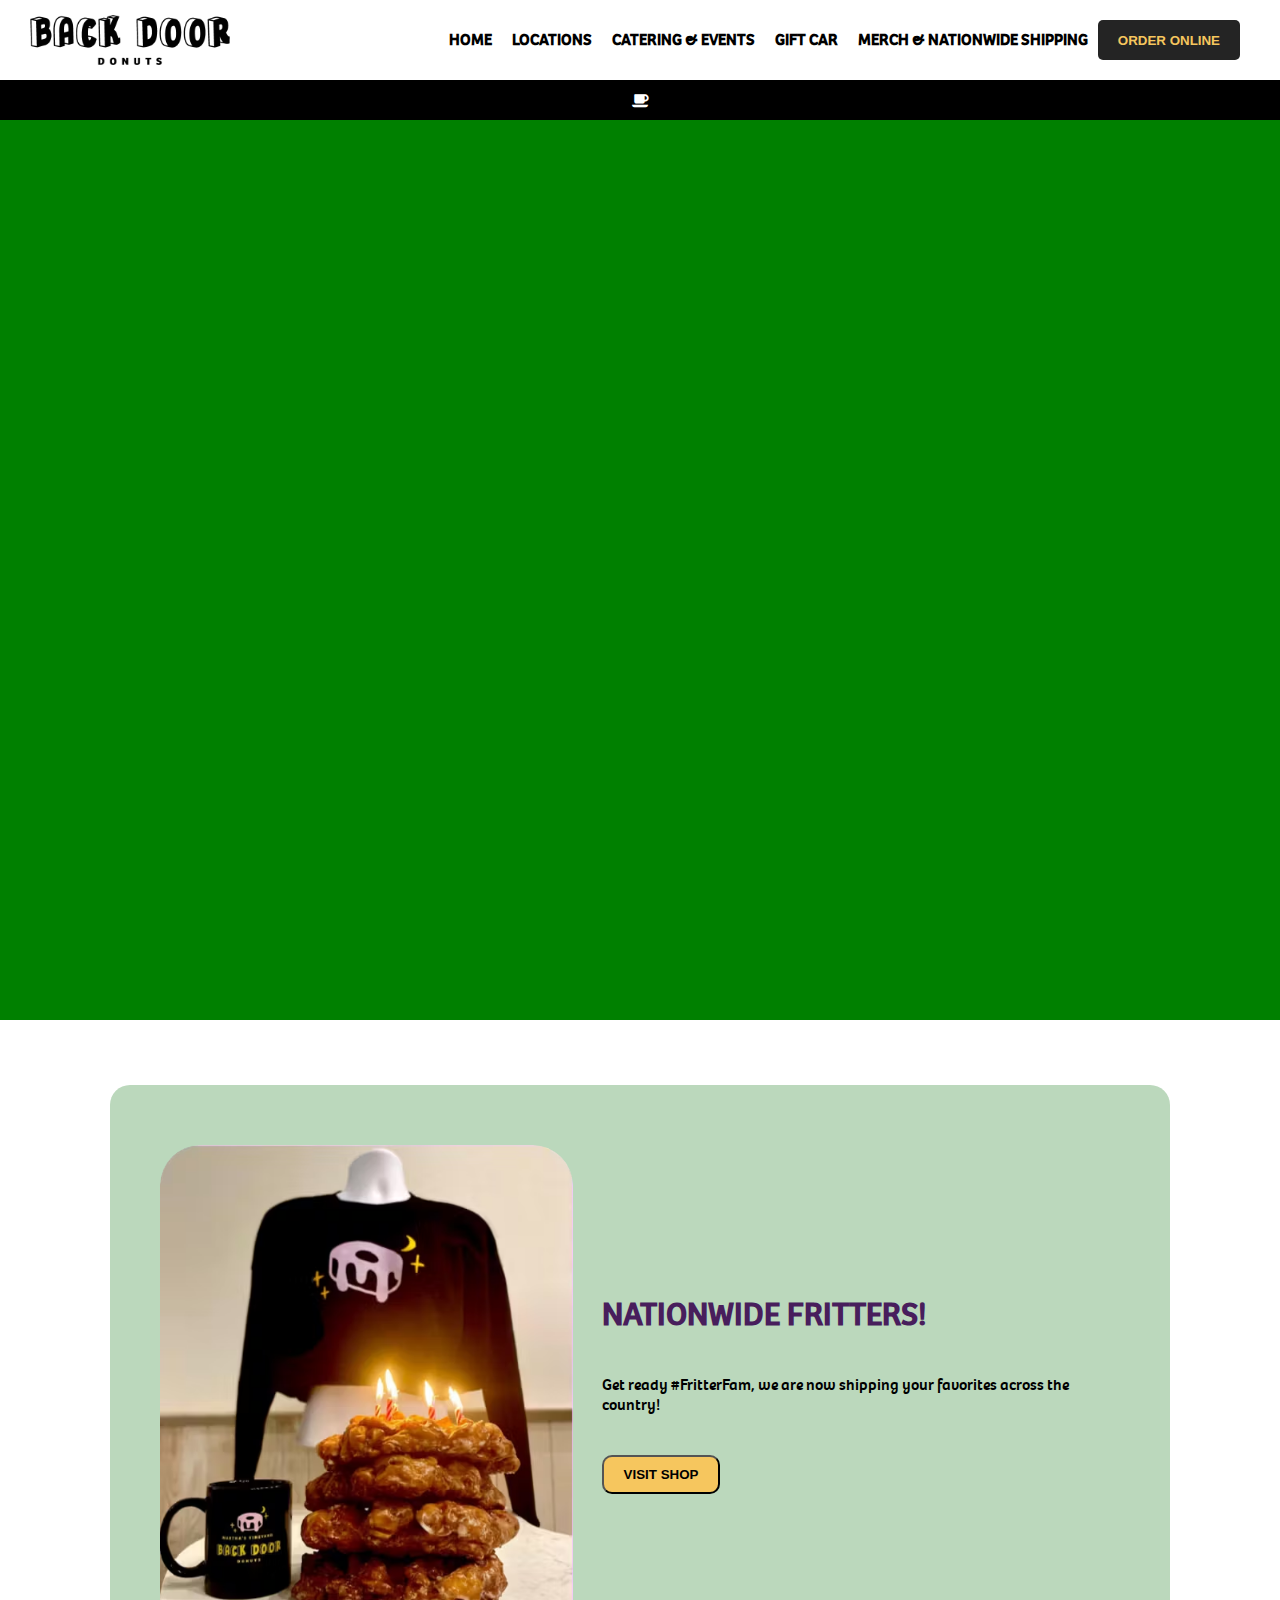
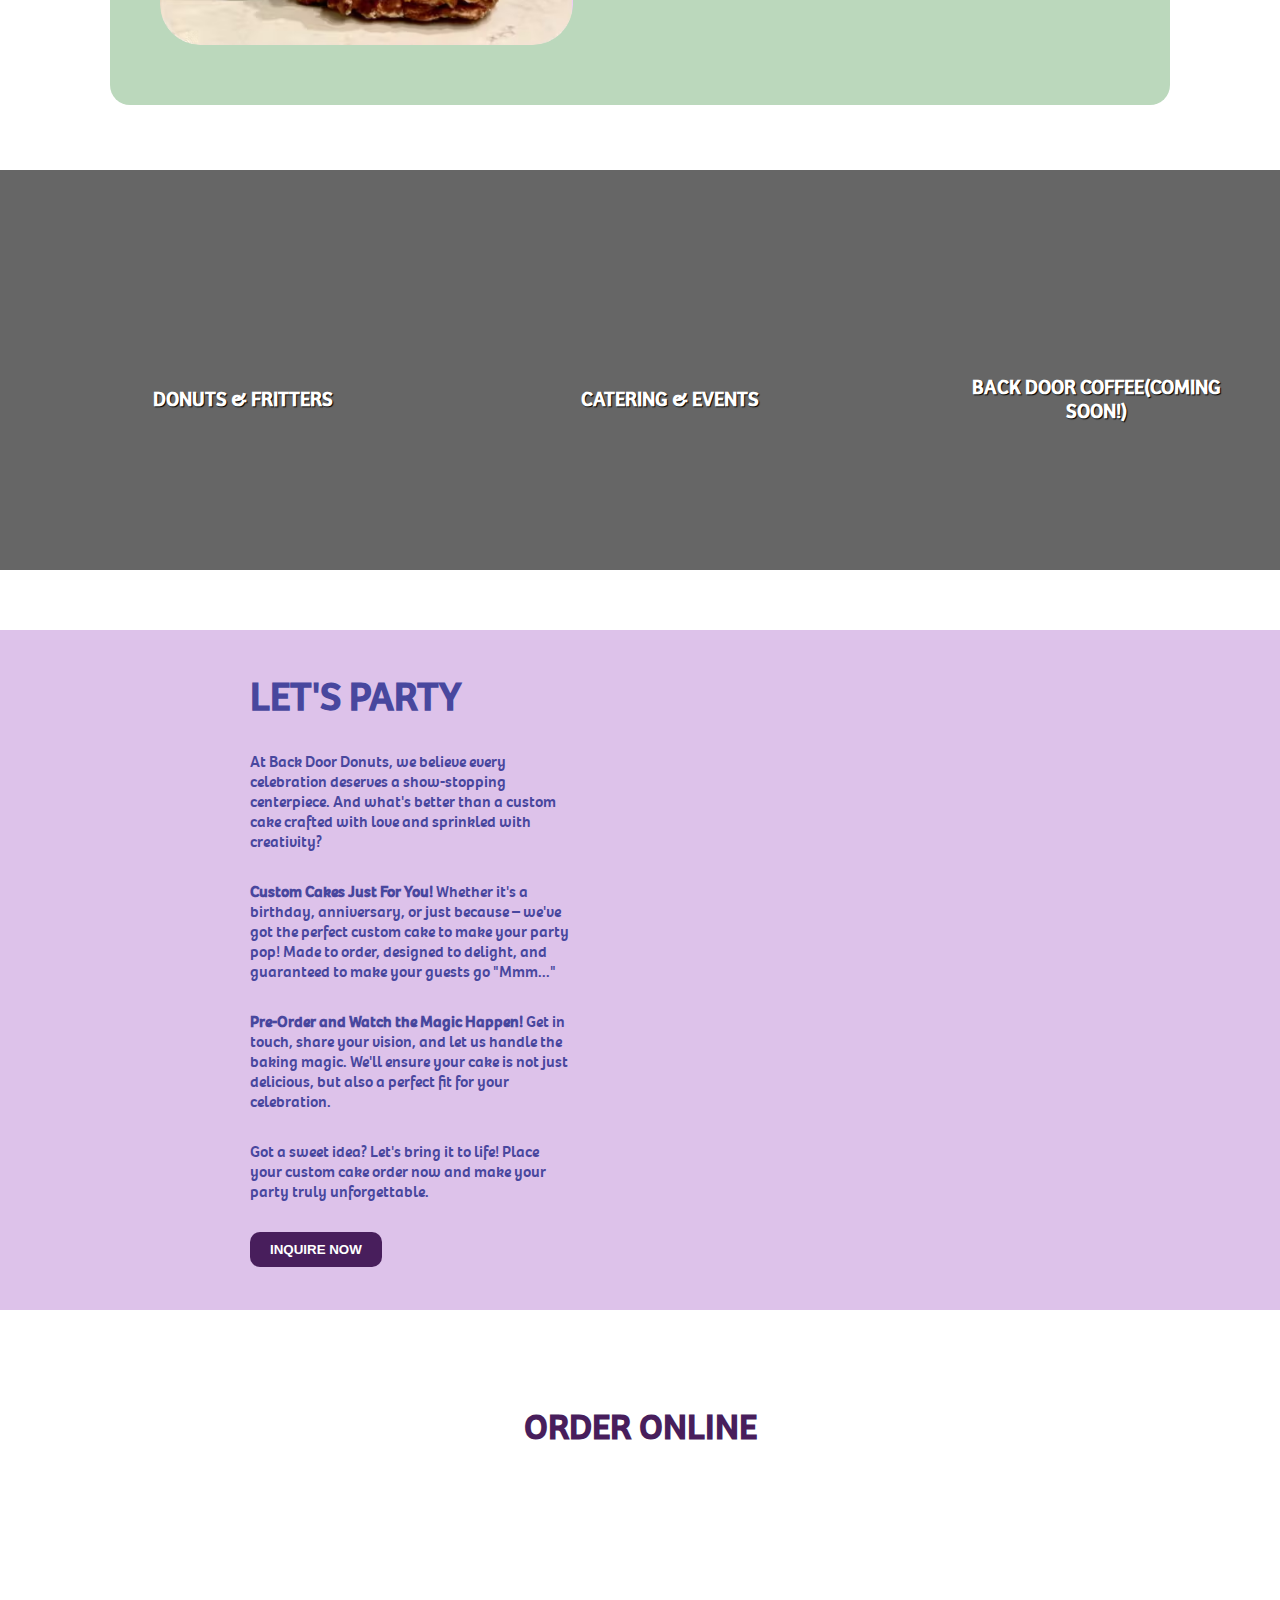
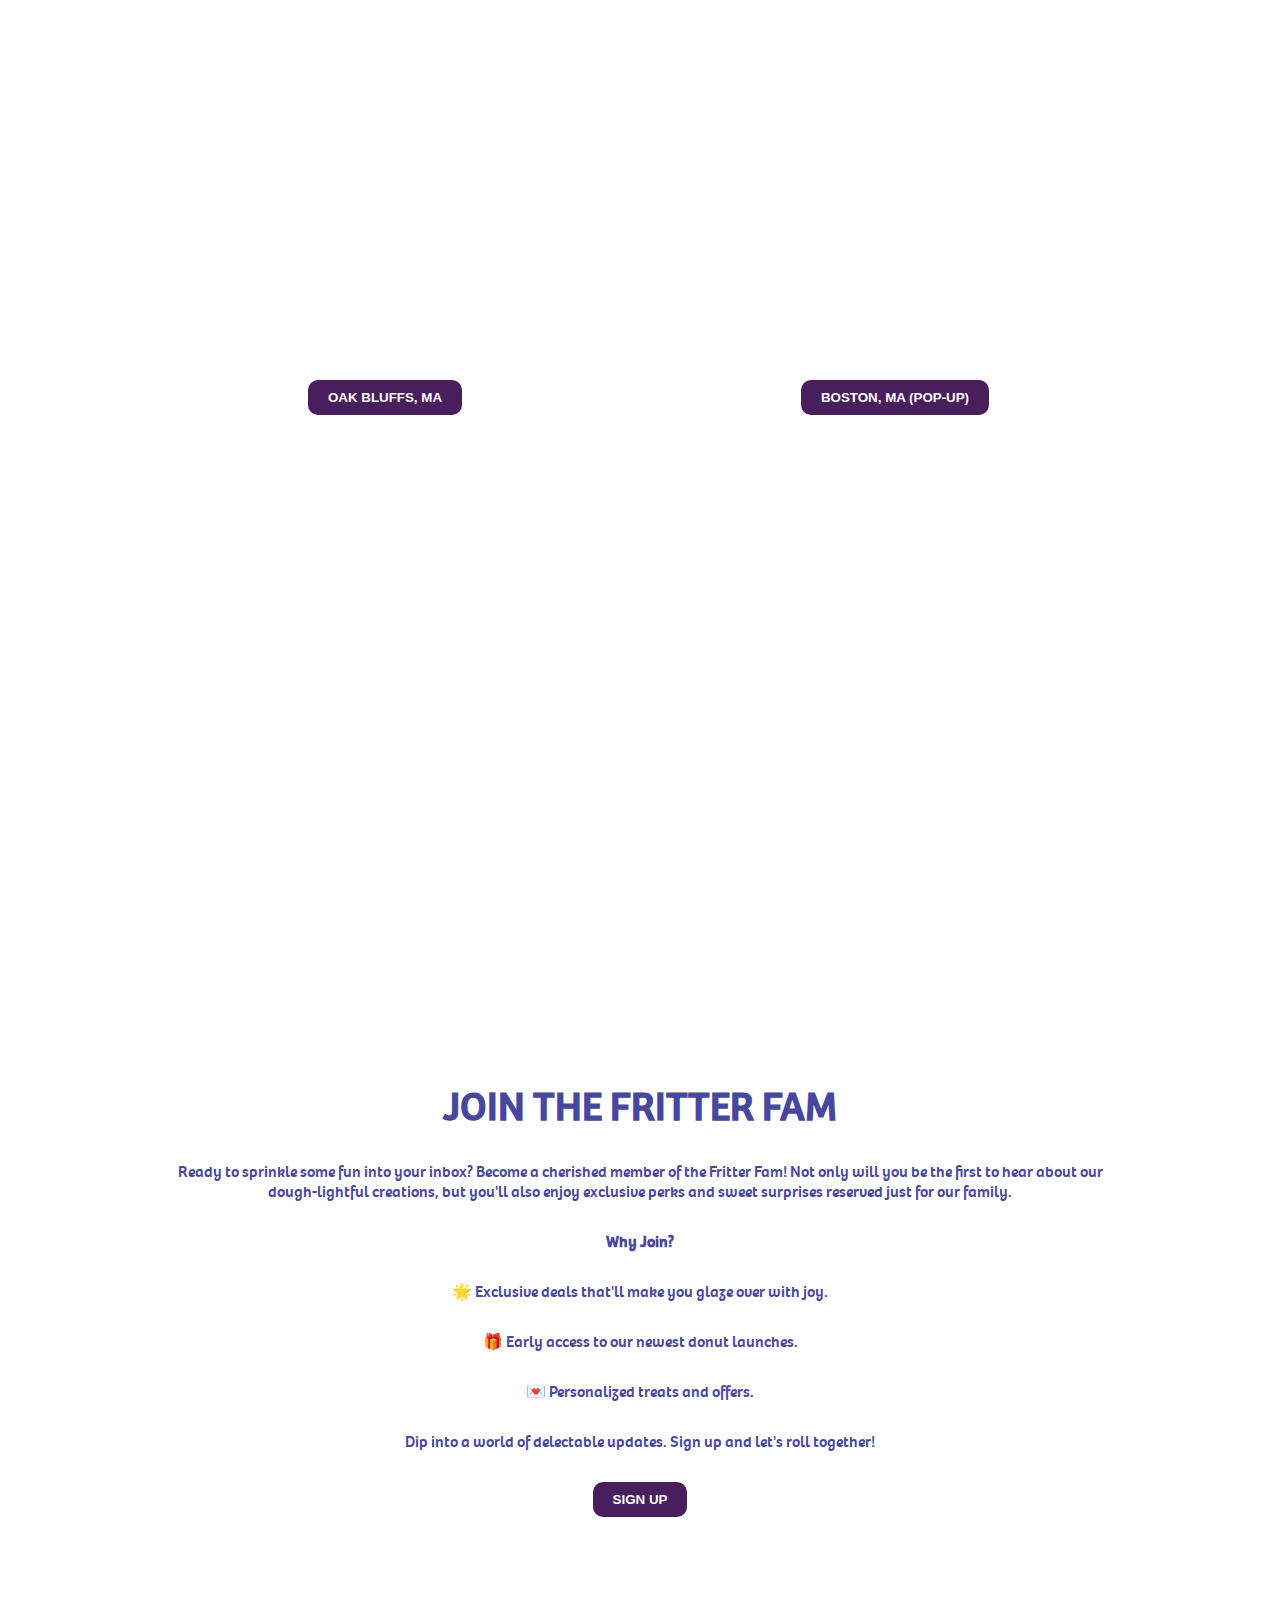
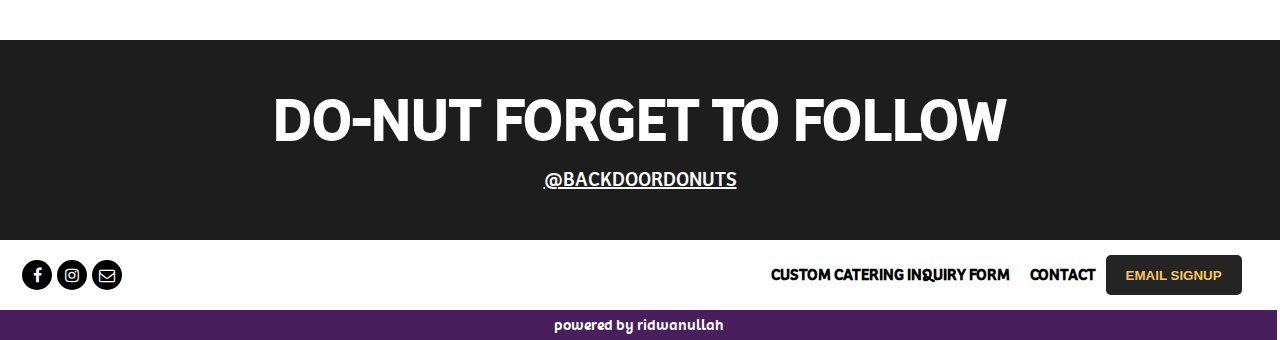
==== commit bfff2e9c: "trying to fix iframe border spaces" ====
--- a/resturantWebsite/index.html
+++ b/resturantWebsite/index.html
@@ -36,7 +36,7 @@
     </div>
     <section>
         <div class="hero">
-            <iframe src="//player.vimeo.com/video/863337217?title=0&amp;byline=0&amp;landscape=1&amp;color=3a6774&amp;autoplay=1&amp;loop=1&amp;background=1" frameborder="0" allowfullscreen="" webkitallowfullscreen="true" mozallowfullscreen="true" oallowfullscreen="true" msallowfullscreen="true" marginwidth="0" marginheight="0" hspace="0" vspace="0" width="100%" framespacing="0" height="100%"></iframe>
+            <iframe src="//player.vimeo.com/video/863337217?title=0&amp;byline=0&amp;landscape=1&amp;color=3a6774&amp;autoplay=1&amp;loop=1&amp;background=1" frameborder="0" allowfullscreen="true" webkitallowfullscreen="true" mozallowfullscreen="true" oallowfullscreen="true" msallowfullscreen="true" marginwidth="0" marginheight="0" hspace="0" vspace="0" width="100%" framespacing="0" height="100%"></iframe>
         </div>
     </section>
     <section>
--- a/resturantWebsite/index.css
+++ b/resturantWebsite/index.css
@@ -86,24 +86,26 @@
     display: flex;
     height: 100vh;
     width: 100%;
+    top: 0px; 
+    left: -0.166667px;
     padding: 0;
     margin: 0;
-    background-color: rgb(36,36,36);
     line-height: 0;
     overflow-x: hidden;
 }
 
 iframe{
-    margin: 0 !important;
-    padding: 0 !important;
-    border: none !important;
-    line-height: 0 !important;
-    float: left !important;
-    overflow-x: hidden !important;
-    white-space: nowrap !important;
-    vertical-align: bottom !important;
-    left: 0 !important;
-    top: 0 !important;
+    margin: 0;
+    padding: 0;
+    display: block;
+    border: none;
+    line-height: 0;
+    float: left;
+    overflow: hidden;
+    white-space: nowrap;
+    top: 0;
+    left: 0;
+    background-color: green;
     background-position: center;
     background-size: cover;
 }
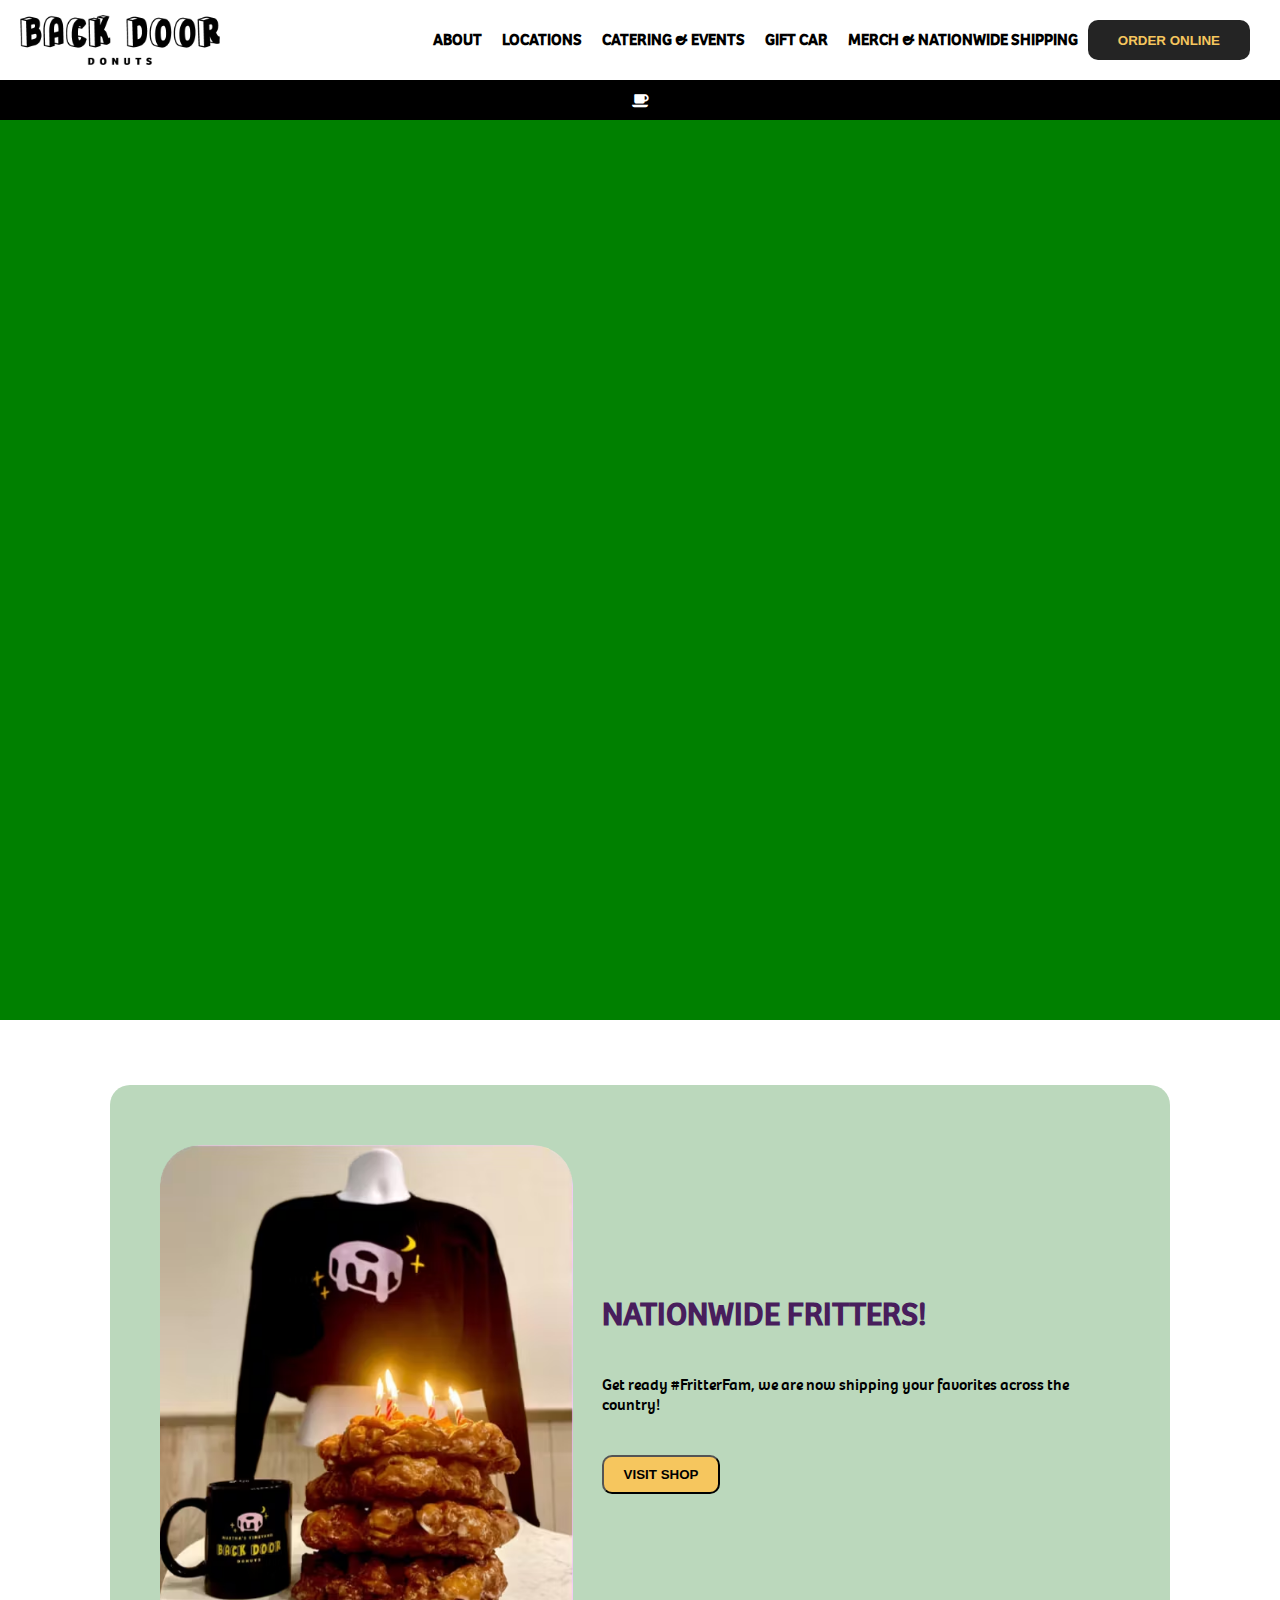
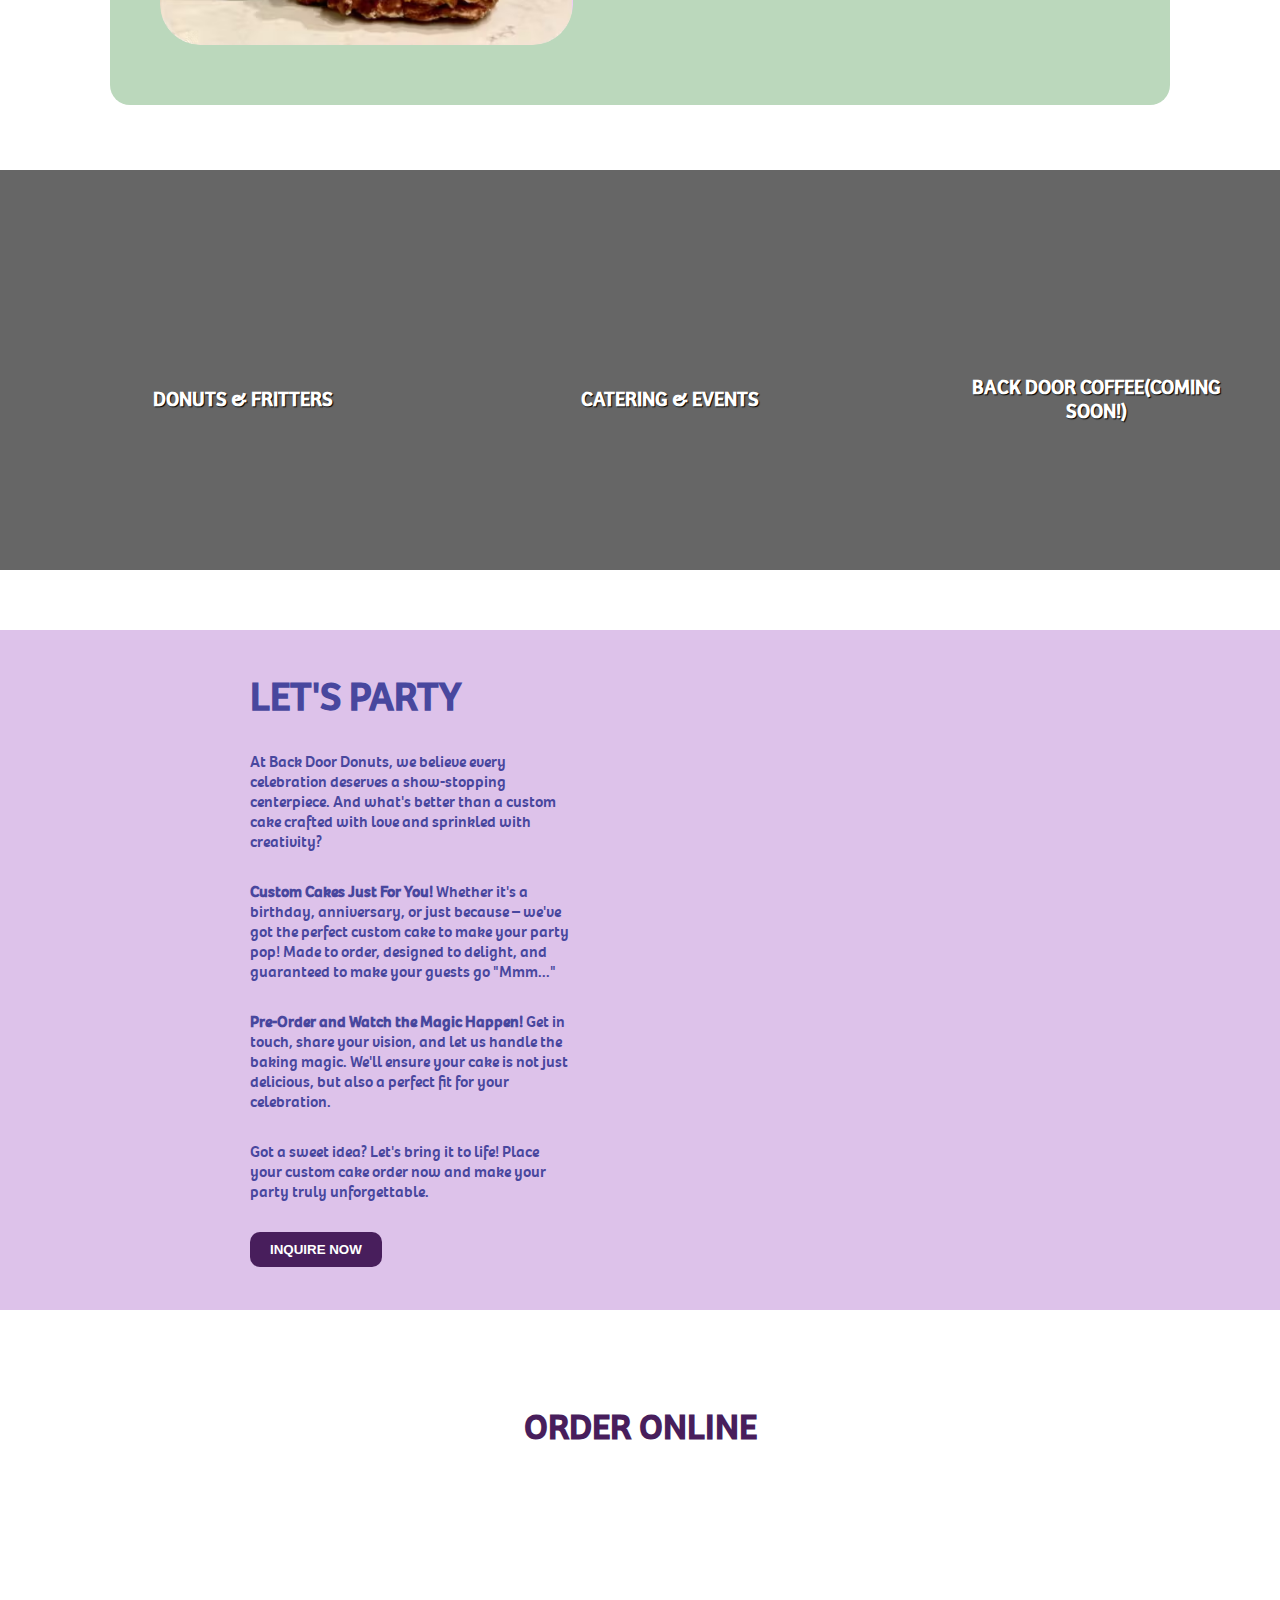
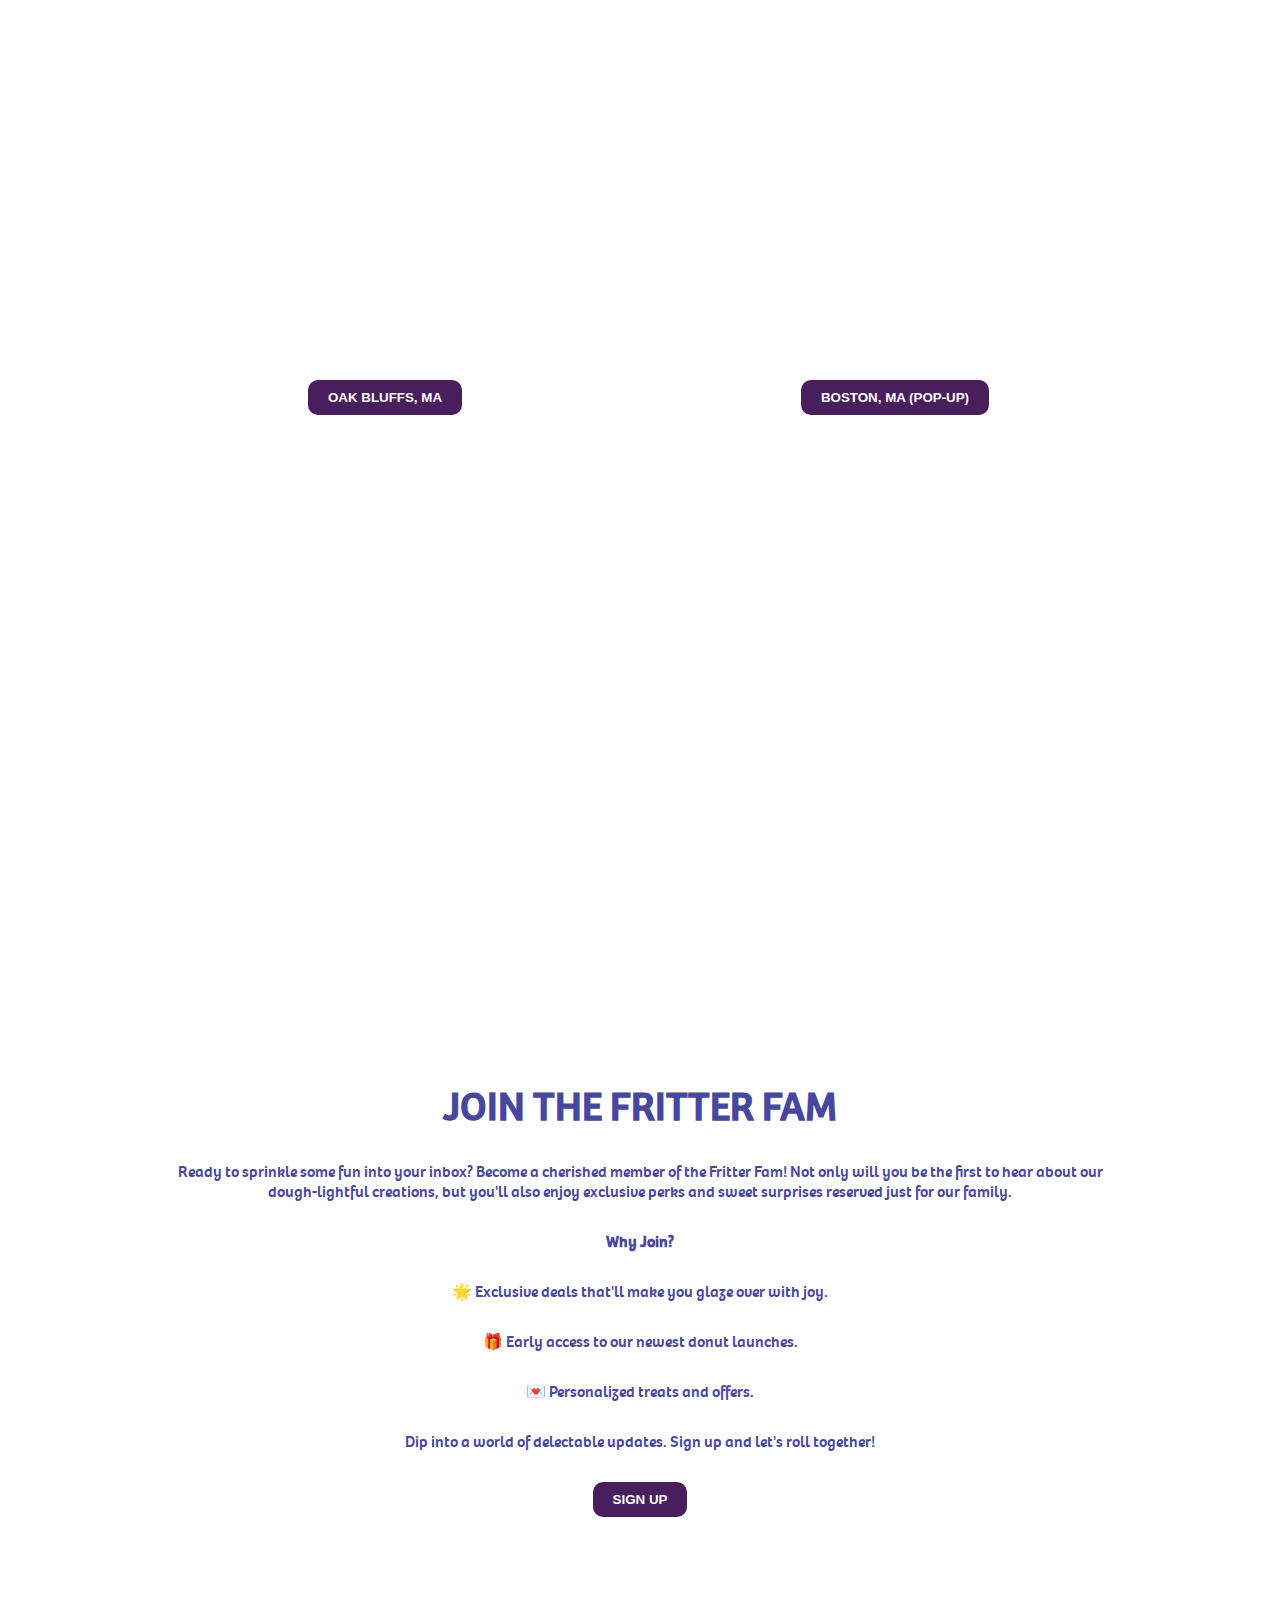
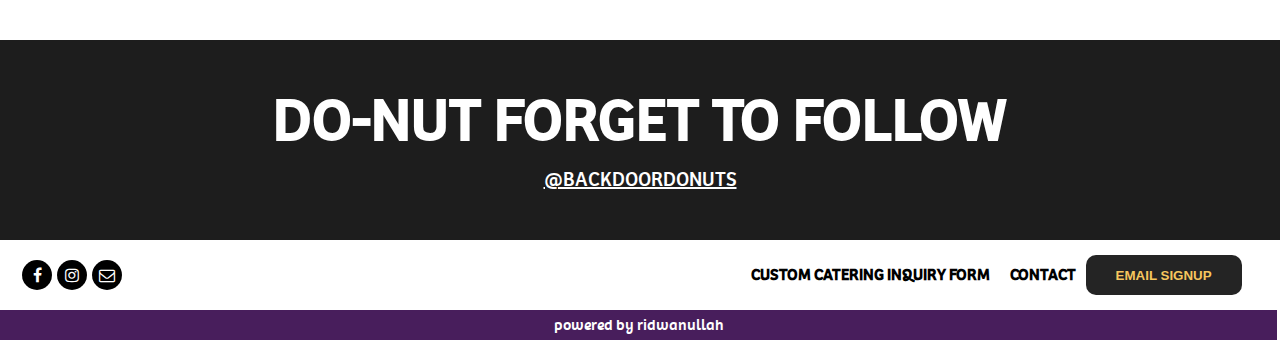
==== commit 8009f9d1: "adding links to header menu and making little corrections" ====
--- a/resturantWebsite/index.html
+++ b/resturantWebsite/index.html
@@ -15,7 +15,7 @@
             </div>
             <div>
                 <ul>
-                    <li>Home</li>
+                    <li><a href="https://www.backdoordonuts.com/about/">About</a></li>
                     <li class="dropdown">
                         Locations
                         <div class="dropdown-content">
@@ -23,12 +23,12 @@
                             <a href="#">Back Door Donut Boston Pop-up</a>
                         </div>
                     </li>
-                    <li>Catering & Events</li>
-                    <li>Gift car</li>
-                    <li>Merch & Nationwide shipping</li>
+                    <li><a href="https://www.backdoordonuts.com/catering-and-events/">Catering & Events</a></li>
+                    <li><a href="https://swipeit.com/co-branded/merchant/back-door-donuts-10995">Gift car</a></li>
+                    <li><a href="https://www.backdoordonuts.com/store/">Merch & Nationwide shipping</a></li>
                     <button class="nav-button">Order online</button>
                 </ul>
-            </div>
+            </div> 
         </nav>
     </header>
     <div class="scnd-header">
@@ -36,7 +36,7 @@
     </div>
     <section>
         <div class="hero">
-            <iframe src="//player.vimeo.com/video/863337217?title=0&amp;byline=0&amp;landscape=1&amp;color=3a6774&amp;autoplay=1&amp;loop=1&amp;background=1" frameborder="0" allowfullscreen="true" webkitallowfullscreen="true" mozallowfullscreen="true" oallowfullscreen="true" msallowfullscreen="true" marginwidth="0" marginheight="0" hspace="0" vspace="0" width="100%" framespacing="0" height="100%"></iframe>
+            <iframe src="//player.vimeo.com/video/863337217?title=0&amp;byline=0&amp;landscape=1&amp;color=3a6774&amp;autoplay=1&amp;loop=1&amp;background=1" frameborder="0" allowfullscreen webkitallowfullscreen="true" mozallowfullscreen="true" oallowfullscreen="true" msallowfullscreen="true" marginwidth="0" marginheight="0" hspace="0" vspace="0" width="100%" framespacing="0" height="100%"></iframe>
         </div>
     </section>
     <section>
--- a/resturantWebsite/index.css
+++ b/resturantWebsite/index.css
@@ -15,7 +15,7 @@
     align-items: center;
     justify-content: space-between;
     height: 70px;
-    padding: 5px 20px;
+    padding: 5px 10px;
 }
 nav img{
     width: 200px;
@@ -31,11 +31,20 @@
     text-transform: uppercase;
     padding: 10px;
     font-weight: bold;
+    text-decoration: none;
+    cursor: pointer;
+}
+nav a{
+    background: transparent;
+    text-transform: uppercase;
+    font-weight: bold;
+    text-decoration: none;
+    color: black;
 }
 .nav-button{
-    padding: 5px 20px;
-    text-transform: uppercase;
-    border-radius: 5px;
+    padding: 10px 30px;
+    text-transform: uppercase;
+    border-radius: 10px;
     background-color: rgb(36,36,36);
     color: rgb(246,198,94);
     font-family: Helvetica, sans-serif;
@@ -120,6 +129,7 @@
     background-position: center;
     background-repeat: no-repeat;
     background-size: cover;
+    background-attachment: scroll;
 }
 
 .section-content{
@@ -131,6 +141,7 @@
     padding: 50px;
     border-radius: 20px;
     background-color: rgb(187,216,188);
+    background-attachment: scroll;
 }
 
 .section-image{
@@ -139,9 +150,11 @@
     width: 40%;
     margin-right: 10px;
     border-radius: 40px;
+    background-attachment: scroll;
 }
 .section-image img{
     border-radius: 40px;
+    background-attachment: scroll;
 }
 
 .section-text{
@@ -154,11 +167,13 @@
     align-items: start;
     justify-content: center;
     background: transparent;
+    background-attachment: scroll;
 }
 .section-text h1{
     background: transparent;
     font-size: xx-large;
     font-weight: bolder;
+    background-attachment: scroll;
     color: rgb(72,30,92);
 }
 .section-text p{
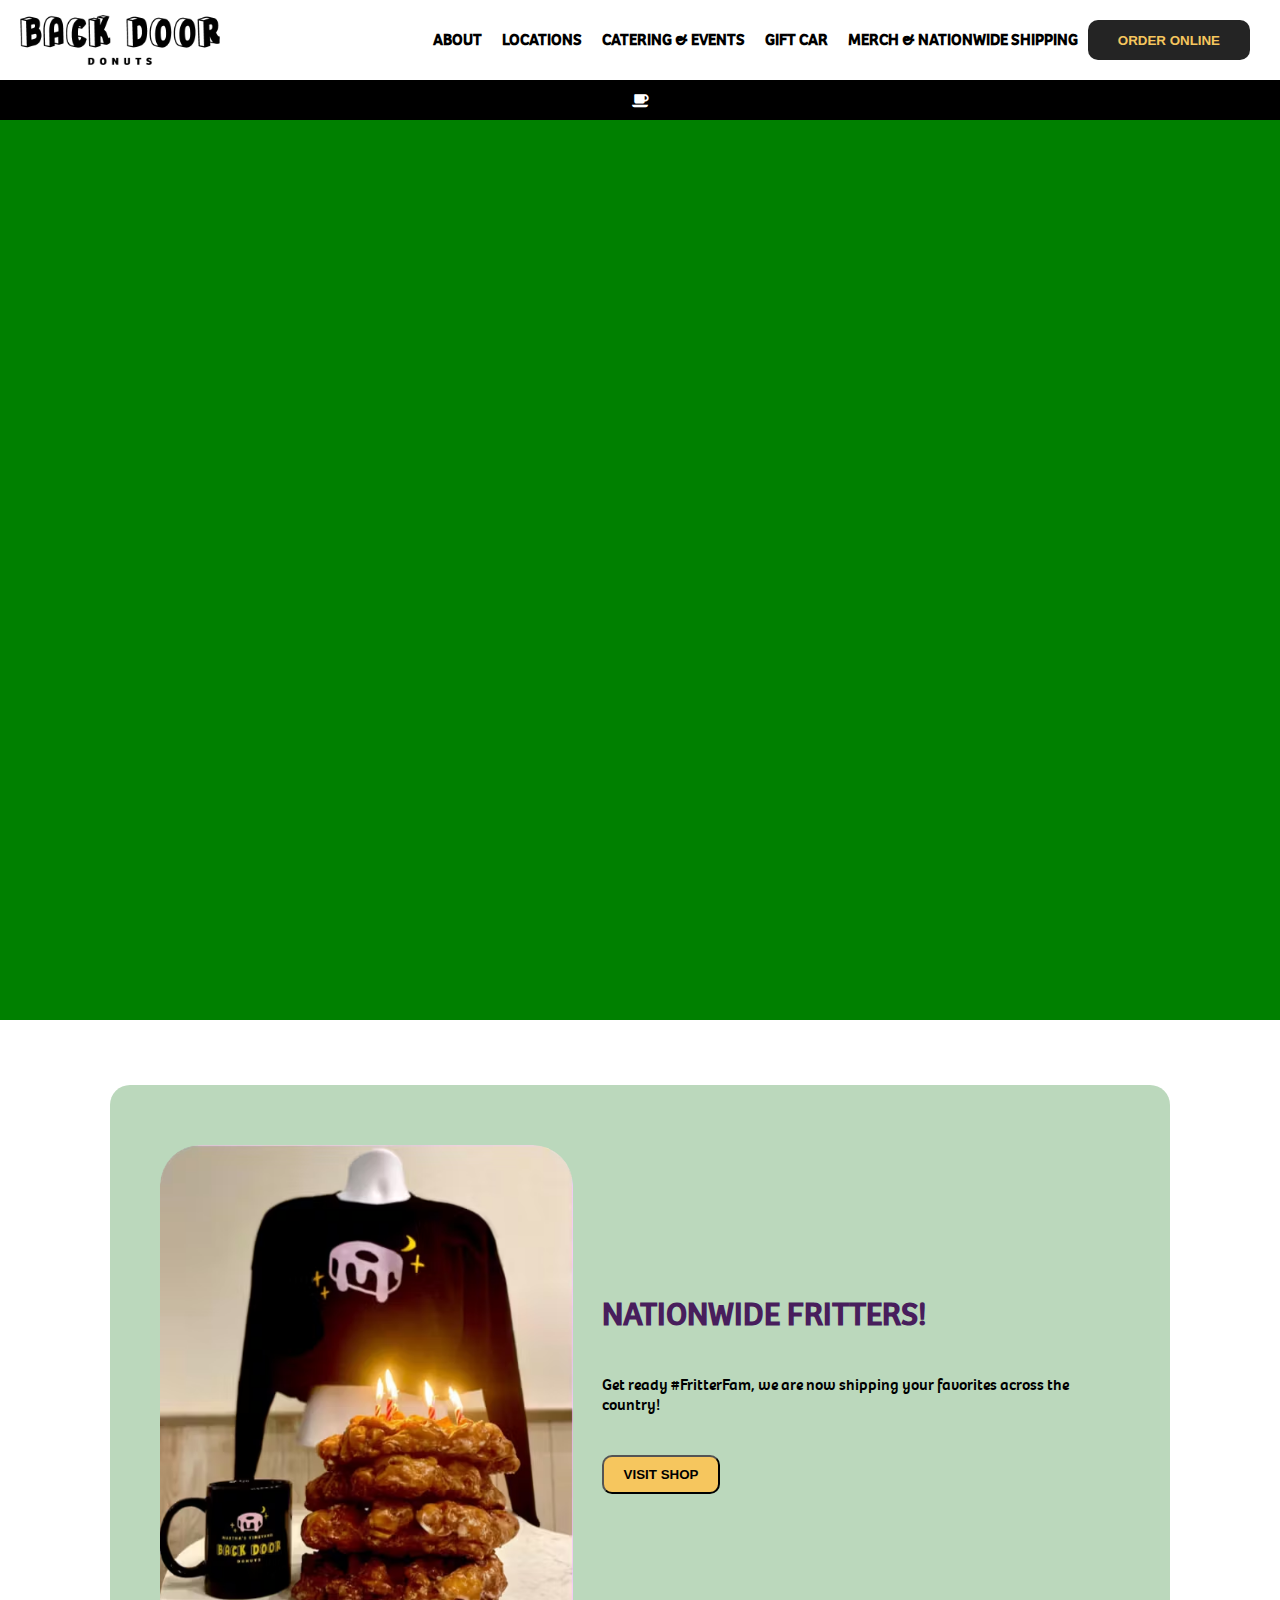
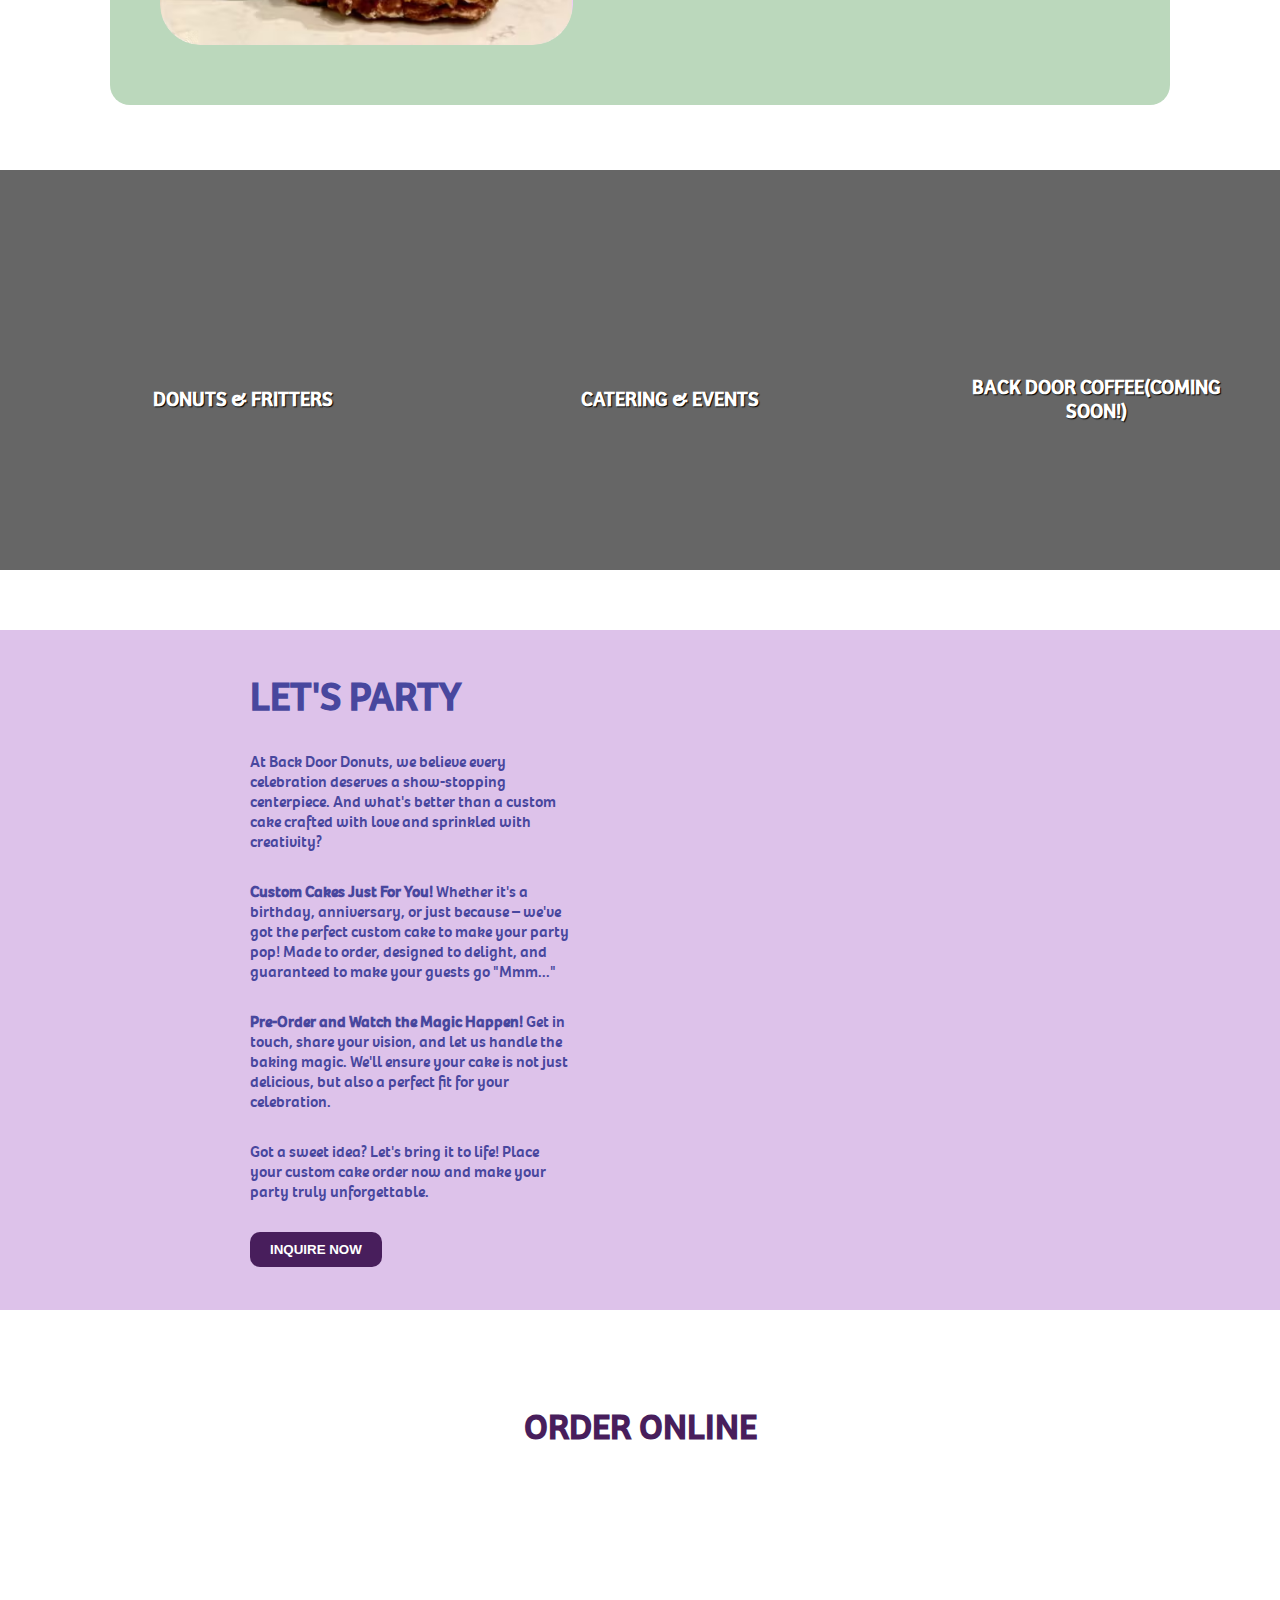
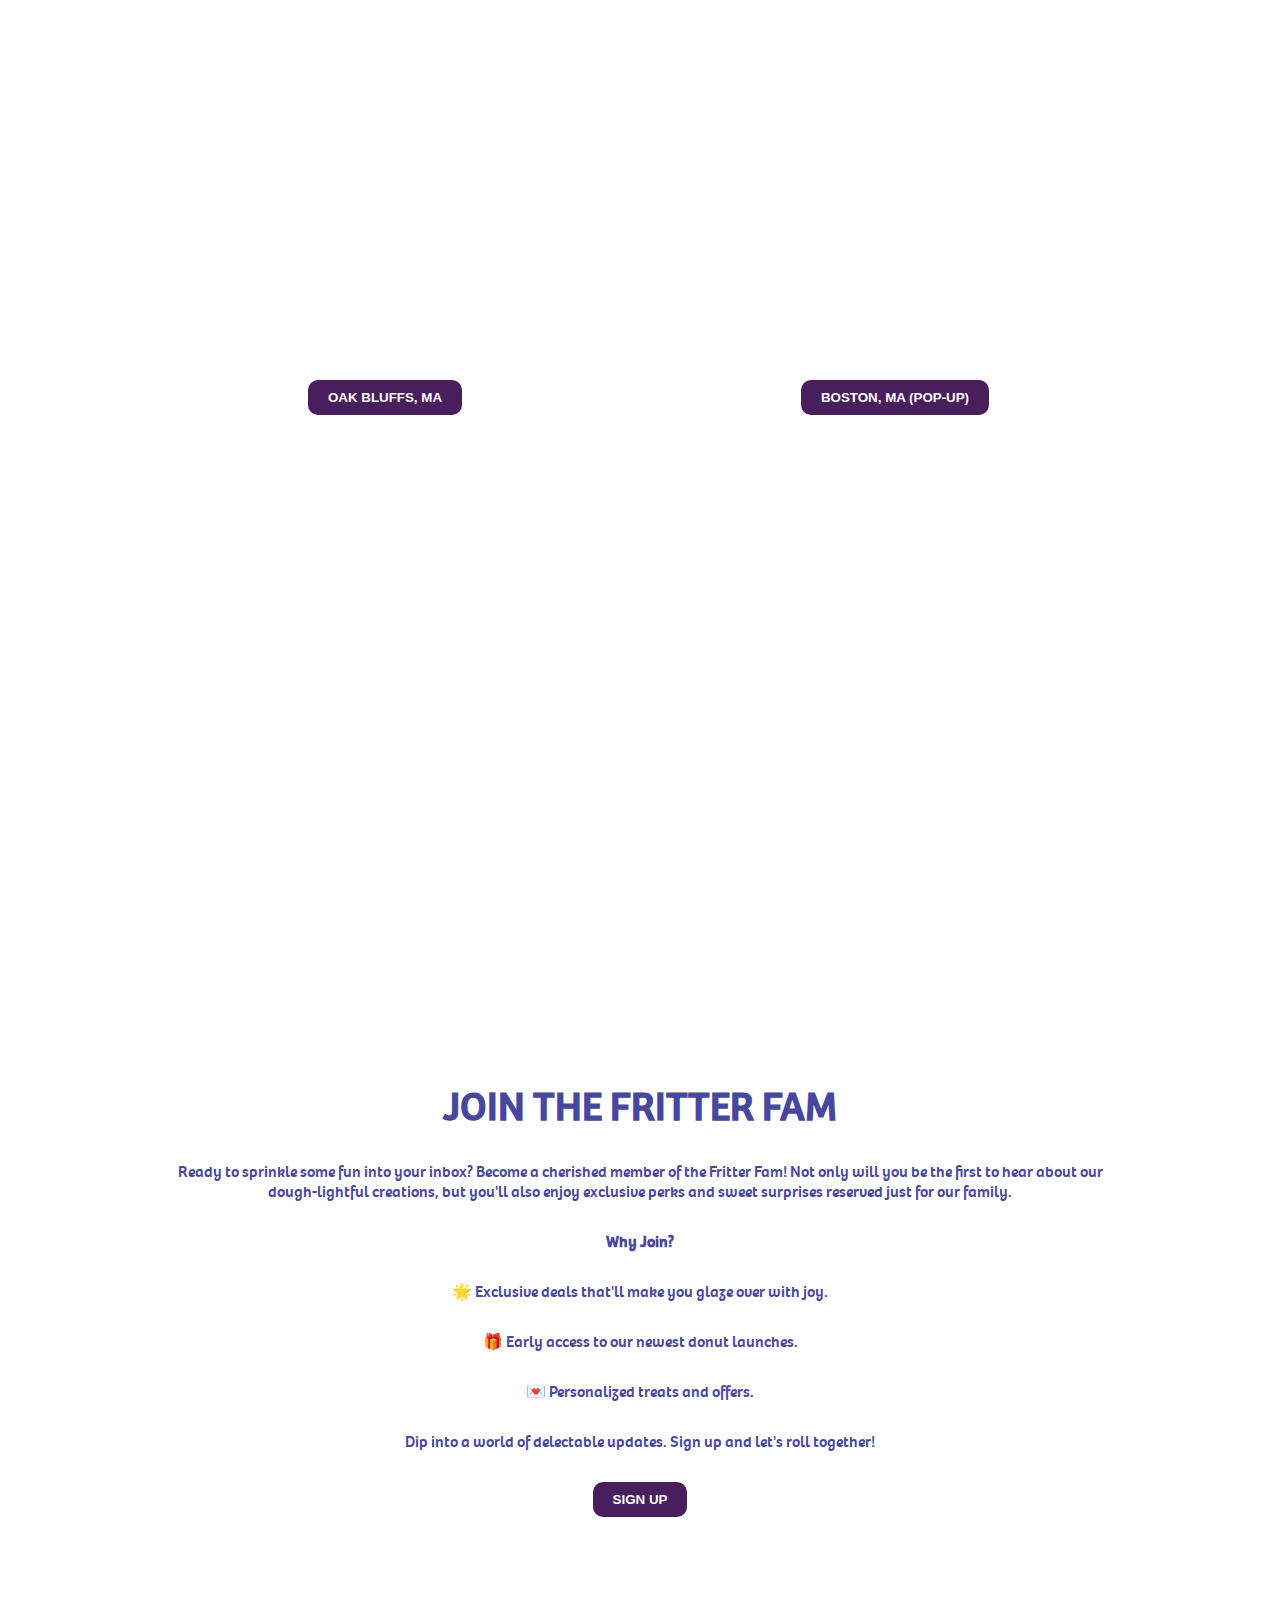
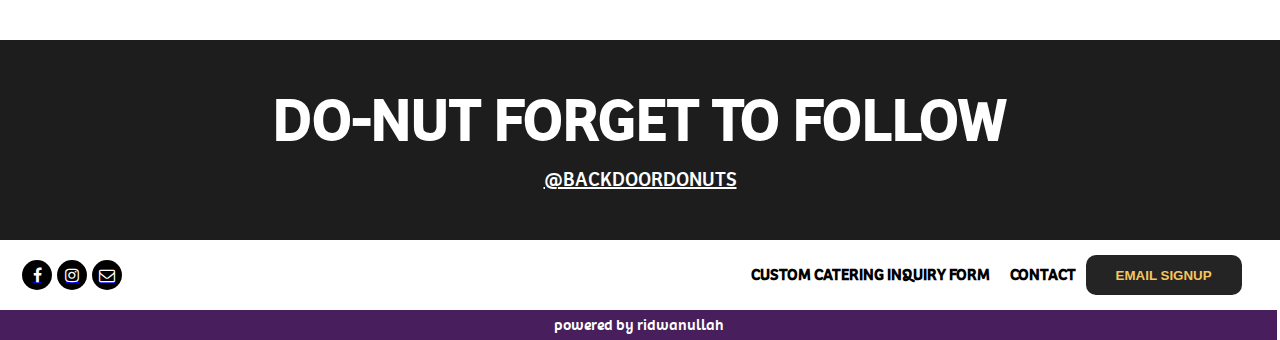
==== commit 26dc4ce2: "adding links to footer menus and making little corrections" ====
--- a/resturantWebsite/index.html
+++ b/resturantWebsite/index.html
@@ -135,19 +135,19 @@
     </section>
     <section class="backdoordonuts">
         <h1>DO-NUT FORGET TO FOLLOW</h1>
-        <span><a href="#" target="_blank" rel="noopener noreferrer">@BACKDOORDONUTS</a></span>
+        <span><a href="https://www.instagram.com/backdoordonuts/" target="_blank" rel="noopener noreferrer">@BACKDOORDONUTS</a></span>
     </section>
     <footer>
         <div class="footer-content">
             <div class="social-icons">
-                <i class="fa fa-facebook" aria-hidden="true"></i>
-                <i class="fa fa-instagram" aria-hidden="true"></i>
-                <i class="fa fa-envelope-o" aria-hidden="true"></i>
+                <a href="https://www.facebook.com/backdoordonuts"><i class="fa fa-facebook" aria-hidden="true"></i></a>
+                <a href="https://instagram.com/backdoordonuts"><i class="fa fa-instagram" aria-hidden="true"></i></i></a>
+                <a href="theineman@backdoordonuts.com"><i class="fa fa-envelope-o" aria-hidden="true"></i></a>
             </div>
             <div class="footer-links">
                 <ul>
-                    <li>CUSTOM CATERING INQUIRY FORM</li>
-                    <li>Contact</li>
+                    <li><a href="https://www.backdoordonuts.com/custom-catering-inquiry-form/">CUSTOM CATERING INQUIRY FORM</a></li>
+                    <li><a href="https://www.backdoordonuts.com/contact/">Contact</a></li>
                     <button class="nav-button">Email Signup</button>
                 </ul>
             </div>
--- a/resturantWebsite/index.css
+++ b/resturantWebsite/index.css
@@ -34,7 +34,7 @@
     text-decoration: none;
     cursor: pointer;
 }
-nav a{
+li a{
     background: transparent;
     text-transform: uppercase;
     font-weight: bold;
